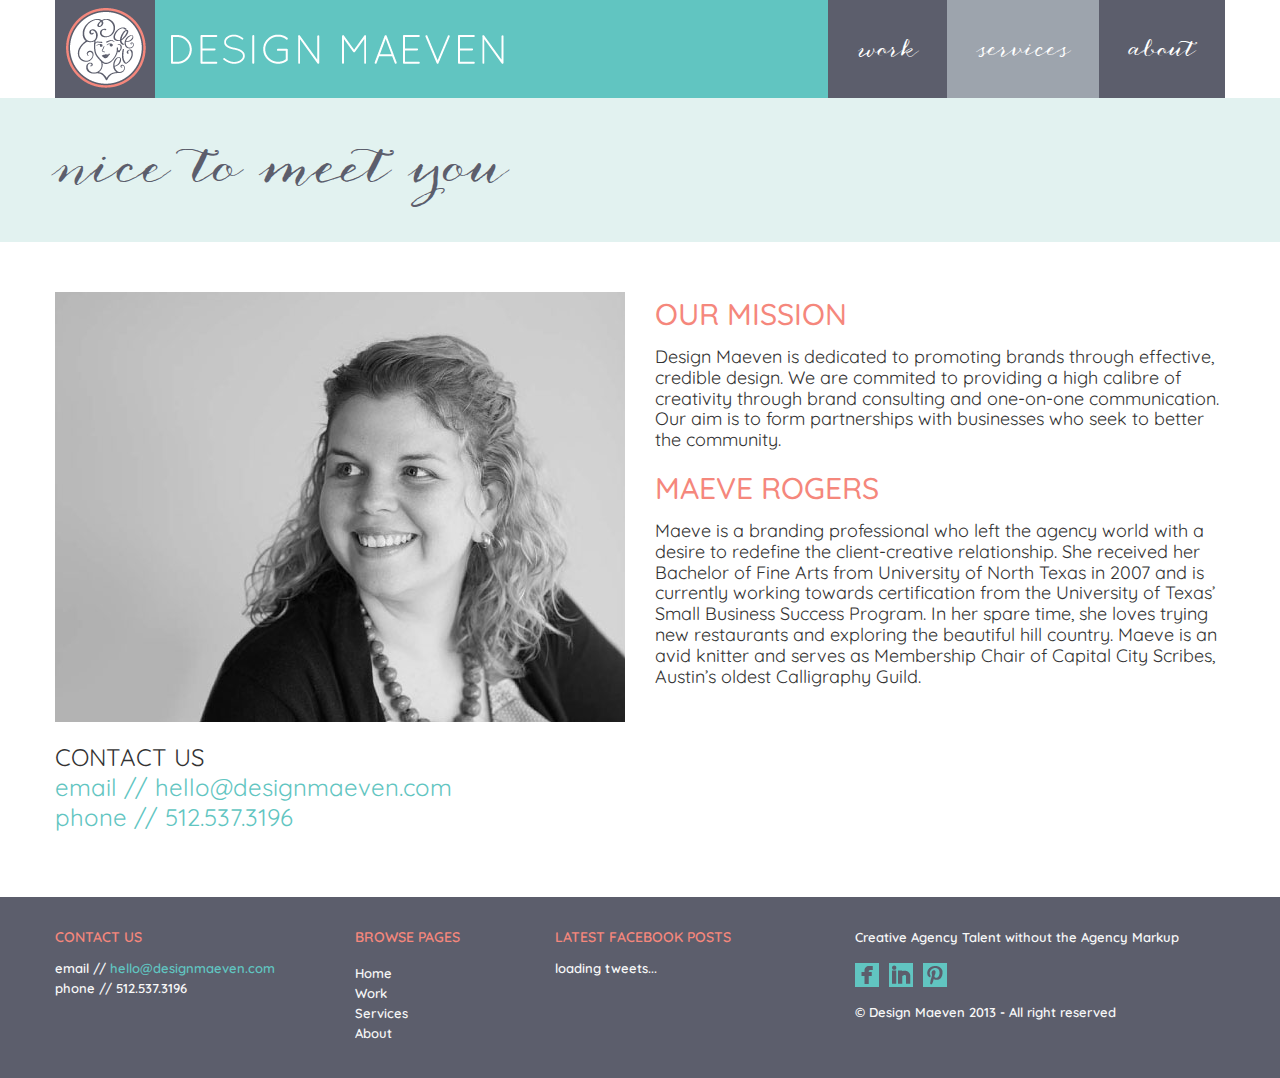
==== about.html @ 5ceeea49 "Big commit" ====
<!DOCTYPE html>
<html lang="en">
<head>
<meta http-equiv="Content-Type" content="text/html; charset=utf-8" />
<title>Design Maeven - About</title>
<meta name="viewport" content="width=device-width, initial-scale=1.0">
<meta name="description" content="Design Maeven - Creative Agency Talent without the Agency Markup">
<meta name="author" content="">
<!-- styles -->
<link href="assets/css/bootstrap.css" rel="stylesheet">
<link href="assets/css/bootstrap-responsive.css" rel="stylesheet">
<link href="assets/css/docs.css" rel="stylesheet">
<link href="assets/css/prettyPhoto.css" rel="stylesheet">
<link href="assets/js/google-code-prettify/prettify.css" rel="stylesheet">
<link href="assets/css/flexslider.css" rel="stylesheet">
<link href="assets/css/nivo-slider.css" rel="stylesheet">
<link href="assets/css/style.css" rel="stylesheet">
<link href="assets/color/success.css" rel="stylesheet">
<!-- HTML5 shim, for IE6-8 support of HTML5 elements -->
<!--[if lt IE 9]>
<script src="http://html5shim.googlecode.com/svn/trunk/html5.js"></script>
<![endif]-->
<script src="assets/js/jquery-1.8.2.min.js"></script>
<script src="assets/js/jquery.easing.1.3.js"></script>
<script src="assets/js/google-code-prettify/prettify.js"></script>
<script src="assets/js/modernizr.js"></script>
<script src="assets/js/bootstrap.js"></script>
<script src="assets/js/jquery.elastislide.js"></script>
<script src="assets/js/jquery.flexslider.js"></script>
<script src="assets/js/jquery.tweet.js"></script>
<script src="assets/js/jquery.prettyPhoto.js"></script>
<script src="assets/js/application.js"></script>
<script src="assets/js/nivo/jquery.nivo.slider.js"></script>
<script src="assets/js/nivo/setting.js"></script>
<!--[if (gte IE 6)&(lte IE 8)]>
<script src="selectivizr.js"></script>
<![endif]-->
<!-- Portfolio hover -->
<script src="assets/js/hover/jquery-hover-effect.js"></script>
<script src="assets/js/hover/setting.js"></script>
<script src="assets/js/custom.js"></script>
<!-- fav and touch icons -->
<link rel="shortcut icon" href="assets/ico/favicon.ico">
<link rel="apple-touch-icon-precomposed" sizes="144x144" href="assets/ico/apple-touch-icon-144-precomposed.png">
<link rel="apple-touch-icon-precomposed" sizes="114x114" href="assets/ico/apple-touch-icon-114-precomposed.png">
<link rel="apple-touch-icon-precomposed" sizes="72x72" href="assets/ico/apple-touch-icon-72-precomposed.png">
<link rel="apple-touch-icon-precomposed" href="assets/ico/apple-touch-icon-57-precomposed.png">
</head>
<body>
<header>
<!-- Navbar
================================================== -->
<div class="navbar navbar-fixed-top">
	<div class="navbar-inner">
		<div class="container">
			<!-- logo -->
			<a class="brand logo" href="index.html">
			<img src="assets/img/logo.gif" alt="" />
			</a>
			<!-- end logo -->
			<!-- top menu -->
			<div>
				<nav>
					<ul class="nav topnav">
						<li class="dropdown success">
							<a href="work.html">work</a>
							<ul class="dropdown-menu">
								<li><a href="logos.html">Logos</a></li>
								<li><a href="sweet-cream-suds.html">Sweet Cream Suds</a></li>
								<li><a href="gladney-center.html">Gladney Center for Adoption</a></li>
								<li><a href="chuys-2012.html">Chuy's 2012 Green Chile Fest</a></li>
								<li><a href="sabre-travel-network.html">Sabre Travel Network 2011 TMU Event</a></li>
							</ul>
						</li>
						<li class="dropdown primary">
							<a href="services.html">services</a>
							<!-- <ul class="dropdown-menu">
								<li><a href="overview.html">Overview</a></li>
								<li><a href="scaffolding.html">Scaffolding</a></li>
								<li><a href="base-css.html">Base CSS</a></li>
								<li><a href="components.html">Components</a></li>
								<li><a href="javascript.html">Javascripts</a></li>
								<li class="dropdown"><a href="#">3rd level</a>
								<ul class="dropdown-menu sub-menu">
									<li><a href="#">Example menu</a></li>
									<li><a href="#">Example menu</a></li>
									<li><a href="#">Example menu</a></li>
								</ul>
								</li>
							</ul> -->
						</li>
						<li class="dropdown success">
							<a href="about.html">about</a>
							<!-- <ul class="dropdown-menu">
								<li><a href="#"></a></li>
								<li><a href="#"></li>
							</ul> -->
						</li>
					</ul>
				</nav>
			</div>
			<!-- end menu -->
		</div>
	</div>
</div>
</header>

<!-- Subhead
================================================== -->
<section id="subintro">
<div class="jumbotron subhead" id="overview">
	<div class="container">
		<div class="row">
			<div class="span12">
				<h2>Nice to meet you</h2>
			</div>
		</div>
	</div>
</div>
</section>
<section id="maincontent">
<div class="container">
	<div class="row">
		<div class="span6">
			<img src="assets/img/about.jpg" alt="" />
			<p class="about-contact">
				CONTACT US<br />
				<span>
				email // <a href="mailto:hello@designmaeven.com">hello@designmaeven.com</a><br />
				phone // 512.537.3196
				</span>
			</p>
		</div>
		<div class="span6 right-content">
			<h2>OUR MISSION</h2>
			<p>
				 Design Maeven is dedicated to promoting brands through effective, credible design. We are commited to providing a high calibre of creativity through brand consulting and one-on-one communication. Our aim is to form partnerships with businesses who seek to better the community.
			</p>
			<h2>MAEVE ROGERS</h2>
			<p>
				 Maeve is a branding professional who left the agency world with a desire to redefine the client-creative relationship. She received her Bachelor of Fine Arts from University of North Texas in 2007 and is currently working towards certification from the University of Texas’ Small Business Success Program. In her spare time, she loves trying new restaurants and exploring the beautiful hill country. Maeve is an avid knitter and serves as Membership Chair of Capital City Scribes, Austin’s oldest Calligraphy Guild. 
			</p>
		</div>
	</div>
</div>
</section>

<!-- Footer
================================================== -->
<footer class="footer">
<div class="container">
	<div class="row">
		<div class="span3">
			<div class="widget">
				<h4>Contact Us</h4>
				<address>
				email // <a href="mailto:hello@designmaeven.com">hello@designmaeven.com</a><br />
				phone // 512.537.3196
				</address>
			</div>
		</div>
		<div class="span2">
			<div class="widget">
				<h4>Browse pages</h4>
				<p>
					<ul class="nav nav-list regular">
						<li><a href="index.html">Home</a></li>
						<li><a href="work.html">Work</a></li>
						<li><a href="services.html">Services</a></li>
						<li><a href="about.html">About</a></li>
					</ul>
				</p>
			</div>
		</div>
		<div class="span3">
			<div class="widget">
				<h4>LATEST FACEBOOK POSTS</h4>
				<div class="twitter">
				</div>
				<script type="text/javascript">
				$(document).ready(function(){
					//TWITTER
					$(".twitter").tweet({
						join_text: "auto",
						username: "wrapbootstrap",
						avatar_size: 20,
						count: 2,
						auto_join_text_default: "we said,",
						auto_join_text_ed: "we",
						auto_join_text_ing: "we were",
						auto_join_text_reply: "we replied",
						auto_join_text_url: "we were checking out",
						loading_text: "loading tweets..."
					});
				});
				</script>
			</div>
		</div>
		<div class="span4">
			<div class="widget">
				<form class="form-horizontal" action="#" method="post">
					<fieldset>
						<p>
							 Creative Agency Talent without the Agency Markup
						</p>
						<!-- <div class="input-prepend input-append">
													<input class="span2" id="appendedPrependedInput" type="text" placeholder="Email">
													<button class="btn btn-inverse" type="submit">Subscribe!</button>
												</div> -->
						<p>
							<ul class="social_small">
								<li class="facebook first"><a href="#" title="Facebook">Facebook</a></li>
								<li class="linkedin"><a href="#" title="LinkedIn">LinkedIn</a></li>
								<li class="pinterest"><a href="#" title="Pinterest">Pinterest</a></li>
							</ul>
						</p>
						<p>
							&copy; Design Maeven 2013 - All right reserved
						</p>
					</fieldset>
				</form>
			</div>
		</div>
	</div>
</div>
</footer>
<script>
(function(){
// Append a close trigger for each block
$('.box-tile .content').append('<span class="close">x</span>');
// Show window
function showContent(elem){
hideContent();
elem.find('.content').addClass('expanded');
elem.addClass('cover');
}
// Reset all
function hideContent(){
$('.box-tile  .content').removeClass('expanded');
$('.box-tile  li').removeClass('cover');
}
// When a li is clicked, show its content window and position it above all
$('.box-tile  li').click(function() {
showContent($(this));
});
// When tabbing, show its content window using ENTER key
$('.box-tile  li').keypress(function(e) {
if (e.keyCode == 13) {
showContent($(this));
}
});
// When right upper close element is clicked  - reset all
$('.box-tile  .close').click(function(e) {
e.stopPropagation();
hideContent();
});
// Also, when ESC key is pressed - reset all
$(document).keyup(function(e) {
if (e.keyCode == 27) {
hideContent();
}
});
})();
</script>
</body>
</html>
---- assets/css/docs.css ----
/* Add additional stylesheets below
-------------------------------------------------- */
/*
  Bootstrap's documentation styles
  Special styles for presenting Bootstrap's documentation and examples
*/

/* Code in headings */
h3 code {
  font-size: 14px;
  font-weight: normal;
}



/* Tweak navbar brand link to be super sleek
-------------------------------------------------- */

body > .navbar {
  font-size: 13px;
}

/* Change the docs' brand */
body > .navbar .brand {
  padding-right: 0;
  padding-left: 0;
  margin-left: 20px;
  float: right;
  font-weight: bold;
  color: #000;
  text-shadow: 0 1px 0 rgba(255,255,255,.1), 0 0 30px rgba(255,255,255,.125);
  -webkit-transition: all .2s linear;
     -moz-transition: all .2s linear;
          transition: all .2s linear;
}
body > .navbar .brand:hover {
  text-decoration: none;
  text-shadow: 0 1px 0 rgba(255,255,255,.1), 0 0 30px rgba(255,255,255,.4);
}


/* Sections
-------------------------------------------------- */

/* padding for in-page bookmarks and fixed navbar */
section {
  padding-top: 30px;
}
section > .page-header,
section > .lead {
  color: #5a5a5a;
}
section > ul li {
  margin-bottom: 5px;
}

/* Separators (hr) */
.bs-docs-separator {
  margin: 40px 0 39px;
}

/* Faded out hr */
hr.soften {
  height: 1px;
  margin: 70px 0;
  background: #000;
  border: 0;
}



/* Jumbotrons
-------------------------------------------------- */

/* Base class
------------------------- */
.jumbotron {
  position: relative;
}


/* Special grid styles
-------------------------------------------------- */

.show-grid {
  margin-top: 10px;
  margin-bottom: 20px;
}
.show-grid [class*="span"] {
  background-color: #eee;
  text-align: center;
  -webkit-border-radius: 0;
     -moz-border-radius: 0;
          border-radius: 0;
  min-height: 40px;
  line-height: 40px;
}
.show-grid:hover [class*="span"] {
  background: #ddd;
}
.show-grid .show-grid {
  margin-top: 0;
  margin-bottom: 0;
}
.show-grid .show-grid [class*="span"] {
  background-color: #ccc;
}



/* Mini layout previews
-------------------------------------------------- */
.mini-layout {
  border: 1px solid #ddd;
  -webkit-border-radius: 0;
     -moz-border-radius: 0;
          border-radius: 0;
  -webkit-box-shadow: 0 1px 2px rgba(0,0,0,.075);
     -moz-box-shadow: 0 1px 2px rgba(0,0,0,.075);
          box-shadow: 0 1px 2px rgba(0,0,0,.075);
}
.mini-layout,
.mini-layout .mini-layout-body,
.mini-layout.fluid .mini-layout-sidebar {
  height: 300px;
}
.mini-layout {
  margin-bottom: 20px;
  padding: 9px;
}
.mini-layout div {
  -webkit-border-radius: 0;
     -moz-border-radius: 0;
          border-radius: 0;
}
.mini-layout .mini-layout-body {
  background-color: #dceaf4;
  margin: 0 auto;
  width: 70%;
}
.mini-layout.fluid .mini-layout-sidebar,
.mini-layout.fluid .mini-layout-header,
.mini-layout.fluid .mini-layout-body {
  float: left;
}
.mini-layout.fluid .mini-layout-sidebar {
  background-color: #bbd8e9;
  width: 20%;
}
.mini-layout.fluid .mini-layout-body {
  width: 77.5%;
  margin-left: 2.5%;
}


/* Space out h3s when following a section */
.download h3 {
  margin-bottom: 5px;
}
.download-builder input + h3,
.download-builder .checkbox + h3 {
  margin-top: 9px;
}

/* Fields for variables */
.download-builder input[type=text] {
  margin-bottom: 9px;
  font-family: Menlo, Monaco, "Courier New", monospace;
  font-size: 12px;
  color: #d14;
}
.download-builder input[type=text]:focus {
  background-color: #fff;
}

/* Custom, larger checkbox labels */
.download .checkbox {
  padding: 6px 10px 6px 25px;
  font-size: 13px;
  line-height: 18px;
  color: #555;
  background-color: #f9f9f9;
  -webkit-border-radius: 0;
     -moz-border-radius: 0;
          border-radius: 0;
  cursor: pointer;
}
.download .checkbox:hover {
  color: #333;
  background-color: #f5f5f5;
}
.download .checkbox small {
  font-size: 12px;
  color: #777;
}

/* Variables section */
#variables label {
  margin-bottom: 0;
}

/* Giant download button */
.download-btn {
  margin: 36px 0 108px;
}
#download p,
#download h4 {
  max-width: 50%;
  margin: 0 auto;
  color: #999;
  text-align: center;
}
#download h4 {
  margin-bottom: 0;
}
#download p {
  margin-bottom: 18px;
}
.download-btn .btn {
  display: block;
  width: auto;
  padding: 19px 24px;
  margin-bottom: 27px;
  font-size: 30px;
  line-height: 1;
  text-align: center;
  -webkit-border-radius: 0;
     -moz-border-radius: 0;
          border-radius: 0;
}



/* Misc
-------------------------------------------------- */

/* Make tables spaced out a bit more */
h2 + table,
h3 + table,
h4 + table,
h2 + .row {
  margin-top: 5px;
}

/* Example sites showcase */
.example-sites {
  xmargin-left: 20px;
}
.example-sites img {
  max-width: 100%;
  margin: 0 auto;
}

.scrollspy-example {
  height: 200px;
  overflow: auto;
  position: relative;
}


/* Fake the :focus state to demo it */
.focused {
  border-color: rgba(82,168,236,.8);
  -webkit-box-shadow: inset 0 1px 3px rgba(0,0,0,.1), 0 0 8px rgba(82,168,236,.6);
     -moz-box-shadow: inset 0 1px 3px rgba(0,0,0,.1), 0 0 8px rgba(82,168,236,.6);
          box-shadow: inset 0 1px 3px rgba(0,0,0,.1), 0 0 8px rgba(82,168,236,.6);
  outline: 0;
}

/* For input sizes, make them display block */
.docs-input-sizes select,
.docs-input-sizes input[type=text] {
  display: block;
  margin-bottom: 9px;
}

/* Icons
------------------------- */
.the-icons {
  margin-left: 0;
  list-style: none;
}
.the-icons li {
  float: left;
  width: 25%;
  line-height: 25px;
}
.the-icons i:hover {
  background-color: rgba(255,0,0,.25);
}

/* Example page
------------------------- */
.bootstrap-examples p {
  font-size: 13px;
  line-height: 18px;
}
.bootstrap-examples .thumbnail {
  margin-bottom: 9px;
  background-color: #fff;
}



/* Bootstrap code examples
-------------------------------------------------- */

/* Base class */
.bs-docs-example {
  position: relative;
  margin: 15px 0;
  padding: 39px 19px 14px;
  *padding-top: 19px;
  background-color: #fff;
  border: 1px solid #ddd;
  -webkit-border-radius: 0;
     -moz-border-radius: 0;
          border-radius: 0;
}

/* Echo out a label for the example */
.bs-docs-example:after {
  content: "Example";
  position: absolute;
  top: -1px;
  left: -1px;
  padding: 3px 7px;
  font-size: 12px;
  font-weight: bold;
  background-color: #f5f5f5;
  border: 1px solid #ddd;
  color: #9da0a4;
  -webkit-border-radius: 0;
     -moz-border-radius: 0;
          border-radius: 0;
}

/* Remove spacing between an example and it's code */
.bs-docs-example + .prettyprint {
  margin-top: -20px;
  padding-top: 15px;
}

/* Tweak examples
------------------------- */
.bs-docs-example > p:last-child {
  margin-bottom: 0;
}
.bs-docs-example .table,
.bs-docs-example .progress,
.bs-docs-example .well,
.bs-docs-example .alert,
.bs-docs-example .hero-unit,
.bs-docs-example .pagination,
.bs-docs-example .navbar,
.bs-docs-example > .nav,
.bs-docs-example blockquote {
  margin-bottom: 5px;
}
.bs-docs-example .pagination {
  margin-top: 0;
}
.bs-navbar-top-example,
.bs-navbar-bottom-example {
  z-index: 1;
  padding: 0;
  height: 90px;
  overflow: hidden; /* cut the drop shadows off */
}
.bs-navbar-top-example .navbar-fixed-top,
.bs-navbar-bottom-example .navbar-fixed-bottom {
  margin-left: 0;
  margin-right: 0;
}
.bs-navbar-top-example {
  -webkit-border-radius: 0;
     -moz-border-radius: 0;
          border-radius: 0;
}
.bs-navbar-top-example:after {
  top: auto;
  bottom: -1px;
  -webkit-border-radius: 0;
     -moz-border-radius: 0;
          border-radius: 0;
}
.bs-navbar-bottom-example {
  -webkit-border-radius: 0;
     -moz-border-radius: 0;
          border-radius: 0;
}
.bs-navbar-bottom-example .navbar {
  margin-bottom: 0;
}
form.bs-docs-example {
  padding-bottom: 19px;
}

/* Images */
.bs-docs-example-images img {
  margin: 10px;
  display: inline-block;
}

/* Tooltips */
.bs-docs-tooltip-examples {
  text-align: center;
  margin: 0 0 10px;
  list-style: none;
}
.bs-docs-tooltip-examples li {
  display: inline;
  padding: 0 10px;
}

/* Popovers */
.bs-docs-example-popover {
  padding-bottom: 24px;
  background-color: #f9f9f9;
}
.bs-docs-example-popover .popover {
  position: relative;
  display: block;
  float: left;
  width: 260px;
  margin: 20px;
}



/* Responsive docs
-------------------------------------------------- */

/* Utility classes table
------------------------- */
.responsive-utilities th small {
  display: block;
  font-weight: normal;
  color: #999;
}
.responsive-utilities tbody th {
  font-weight: normal;
}
.responsive-utilities td {
  text-align: center;
}
.responsive-utilities td.is-visible {
  color: #468847;
  background-color: #dff0d8 !important;
}
.responsive-utilities td.is-hidden {
  color: #ccc;
  background-color: #f9f9f9 !important;
}

/* Responsive tests
------------------------- */
.responsive-utilities-test {
  margin-top: 5px;
  margin-left: 0;
  list-style: none;
  overflow: hidden; /* clear floats */
}
.responsive-utilities-test li {
  position: relative;
  float: left;
  width: 25%;
  height: 43px;
  font-size: 14px;
  font-weight: bold;
  line-height: 43px;
  color: #999;
  text-align: center;
  border: 1px solid #ddd;
  -webkit-border-radius: 0;
     -moz-border-radius: 0;
          border-radius: 0;
}
.responsive-utilities-test li + li {
  margin-left: 10px;
}
.responsive-utilities-test span {
  position: absolute;
  top:    -1px;
  left:   -1px;
  right:  -1px;
  bottom: -1px;
  -webkit-border-radius: 0;
     -moz-border-radius: 0;
          border-radius: 0;
}
.responsive-utilities-test span {
  color: #468847;
  background-color: #dff0d8;
  border: 1px solid #d6e9c6;
}

.page-header.first {
	margin-top:-50px;
}

/* Sidenav for Docs
-------------------------------------------------- */
.bs-docs-sidenav {
  width: 228px;
  padding: 0;
	margin-top:50px;
  position: fixed;
  z-index: 1030;
  margin-bottom: 0;
  background-color: #fff;
  -webkit-border-radius: 0;
     -moz-border-radius: 0;
          border-radius: 0;
  -webkit-box-shadow: 0 1px 4px rgba(0,0,0,.065);
     -moz-box-shadow: 0 1px 4px rgba(0,0,0,.065);
          box-shadow: 0 1px 4px rgba(0,0,0,.065);
}
.bs-docs-sidenav > li > a {
  display: block;
  width: 190px \9;
  margin: 0 0 -1px;
  padding: 8px 14px;
  border: 1px solid #e5e5e5;
}
.bs-docs-sidenav > li:first-child > a {
  -webkit-border-radius: 0;
     -moz-border-radius: 0;
          border-radius: 0;
}
.bs-docs-sidenav > li:last-child > a {
  -webkit-border-radius: 0;
     -moz-border-radius: 0;
          border-radius: 0;
}
.bs-docs-sidenav > .active > a {
  position: relative;
  z-index: 2;
  padding: 9px 15px;
  border: 0;
  text-shadow: 0 1px 0 rgba(0,0,0,.15);
  -webkit-box-shadow: inset 1px 0 0 rgba(0,0,0,.1), inset -1px 0 0 rgba(0,0,0,.1);
     -moz-box-shadow: inset 1px 0 0 rgba(0,0,0,.1), inset -1px 0 0 rgba(0,0,0,.1);
          box-shadow: inset 1px 0 0 rgba(0,0,0,.1), inset -1px 0 0 rgba(0,0,0,.1);
}
/* Chevrons */
.bs-docs-sidenav .icon-chevron-right {
  float: right;
  margin-top: 2px;
  margin-right: -6px;
  opacity: .25;
}
.bs-docs-sidenav > li > a:hover {
  background-color: #f5f5f5;
}
.bs-docs-sidenav a:hover .icon-chevron-right {
  opacity: .5;
}
.bs-docs-sidenav .active .icon-chevron-right,
.bs-docs-sidenav .active a:hover .icon-chevron-right {
  background-image: url(../img/glyphicons-halflings-white.png);
  opacity: 1;
}
.bs-docs-sidenav.affix {
  top: 40px;
}
.bs-docs-sidenav.affix-bottom {
  position: absolute;
  top: auto;
  bottom: 270px;
}




/* Responsive
-------------------------------------------------- */

/* Desktop large
------------------------- */
@media (min-width: 1200px) {
  .bs-docs-container {
    max-width: 970px;
  }
  .bs-docs-sidenav {
    width: 258px;
  }
  .bs-docs-sidenav > li > a {
    width: 230px \9; /* Override the previous IE8-9 hack */
  }
}

/* Desktop
------------------------- */
@media (max-width: 980px) {
  /* Unfloat brand */
  body > .navbar-fixed-top .brand {
    float: left;
    margin-left: 0;
    padding-left: 10px;
    padding-right: 10px;
  }

  /* Inline-block quick links for more spacing */
  .quick-links li {
    display: inline-block;
    margin: 5px;
  }

  /* When affixed, space properly */
  .bs-docs-sidenav {
    top: 0;
    margin-top: 30px;
    margin-right: 0;
  }
}

/* Tablet to desktop
------------------------- */
@media (min-width: 768px) and (max-width: 980px) {
  /* Remove any padding from the body */
  body {
    padding-top: 0;
  }
  /* Widen masthead and social buttons to fill body padding */
  .jumbotron {
    margin-top: -20px; /* Offset bottom margin on .navbar */
  }
  /* Adjust sidenav width */
  .bs-docs-sidenav {
    width: 166px;
    margin-top: 20px;
  }
  .bs-docs-sidenav.affix {
    top: 0;
  }
}

/* Tablet
------------------------- */
@media (max-width: 767px) {
  /* Remove any padding from the body */
  body {
    padding-top: 0;
  }

  /* Widen masthead and social buttons to fill body padding */
  .jumbotron {
    padding: 40px 20px;
    margin-top:   -20px; /* Offset bottom margin on .navbar */
    margin-right: -20px;
    margin-left:  -20px;
  }
  .masthead h1 {
    font-size: 90px;
  }
  .masthead p,
  .masthead .btn {
    font-size: 24px;
  }
  .marketing .span4 {
    margin-bottom: 40px;
  }
  .bs-docs-social {
    margin: 0 -20px;
  }

  /* Space out the show-grid examples */
  .show-grid [class*="span"] {
    margin-bottom: 5px;
  }

  /* Sidenav */
  .bs-docs-sidenav {
    width: auto;
    margin-bottom: 20px;
  }
  .bs-docs-sidenav.affix {
    position: static;
    width: auto;
    top: 0;
  }

  /* Unfloat the back to top link in footer */
  .footer {
    margin-left: -20px;
    margin-right: -20px;
    padding-left: 20px;
    padding-right: 20px;
  }
  .footer p {
    margin-bottom: 9px;
  }
}

/* Landscape phones
------------------------- */
@media (max-width: 480px) {
  /* Remove padding above jumbotron */
  body {
    padding-top: 0;
  }

  /* Change up some type stuff */
  h2 small {
    display: block;
  }

  /* center example sites */
  .example-sites {
    margin-left: 0;
  }
  .example-sites > li {
    float: none;
    display: block;
    max-width: 280px;
    margin: 0 auto 18px;
    text-align: center;
  }
  .example-sites .thumbnail > img {
    max-width: 270px;
  }

  /* Do our best to make tables work in narrow viewports */
  table code {
    white-space: normal;
    word-wrap: break-word;
    word-break: break-all;
  }

  /* Modal example */
  .modal-example .modal {
    position: relative;
    top: auto;
    right: auto;
    bottom: auto;
    left: auto;
  }

  /* Tighten up footer */
  .footer {
    padding-top: 20px;
    padding-bottom: 20px;
  }
  /* Unfloat the back to top in footer to prevent odd text wrapping */
  .footer .pull-right {
    float: none;
  }
}
---- assets/css/prettyPhoto.css ----
/* ------------------------------------------------------------------------
	This you can edit.
------------------------------------------------------------------------- */

	/* ----------------------------------
		Default Theme
	----------------------------------- */

	div.pp_default .pp_top,
	div.pp_default .pp_top .pp_middle,
	div.pp_default .pp_top .pp_left,
	div.pp_default .pp_top .pp_right,
	div.pp_default .pp_bottom,
	div.pp_default .pp_bottom .pp_left,
	div.pp_default .pp_bottom .pp_middle,
	div.pp_default .pp_bottom .pp_right { height: 13px; }
	
	div.pp_default .pp_top .pp_left { background: url(../img/prettyPhoto/default/sprite.png) -78px -93px no-repeat; } /* Top left corner */
	div.pp_default .pp_top .pp_middle { background: url(../img/prettyPhoto/default/sprite_x.png) top left repeat-x; } /* Top pattern/color */
	div.pp_default .pp_top .pp_right { background: url(../img/prettyPhoto/default/sprite.png) -112px -93px no-repeat; } /* Top right corner */
	
	div.pp_default .pp_content .ppt { color: #f8f8f8; }
	div.pp_default .pp_content_container .pp_left { background: url(../img/prettyPhoto/default/sprite_y.png) -7px 0 repeat-y; padding-left: 13px; }
	div.pp_default .pp_content_container .pp_right { background: url(../img/prettyPhoto/default/sprite_y.png) top right repeat-y; padding-right: 13px; }
	div.pp_default .pp_content { background-color: #fff; } /* Content background */
	div.pp_default .pp_next:hover { background: url(../img/prettyPhoto/default/sprite_next.png) center right  no-repeat; cursor: pointer; } /* Next button */
	div.pp_default .pp_previous:hover { background: url(../img/prettyPhoto/default/sprite_prev.png) center left no-repeat; cursor: pointer; } /* Previous button */
	div.pp_default .pp_expand { background: url(../img/prettyPhoto/default/sprite.png) 0 -29px no-repeat; cursor: pointer; width: 28px; height: 28px; } /* Expand button */
	div.pp_default .pp_expand:hover { background: url(../img/prettyPhoto/default/sprite.png) 0 -56px no-repeat; cursor: pointer; } /* Expand button hover */
	div.pp_default .pp_contract { background: url(../img/prettyPhoto/default/sprite.png) 0 -84px no-repeat; cursor: pointer; width: 28px; height: 28px; } /* Contract button */
	div.pp_default .pp_contract:hover { background: url(../img/prettyPhoto/default/sprite.png) 0 -113px no-repeat; cursor: pointer; } /* Contract button hover */
	div.pp_default .pp_close { width: 30px; height: 30px; background: url(../img/prettyPhoto/default/sprite.png) 2px 1px no-repeat; cursor: pointer; } /* Close button */
	div.pp_default #pp_full_res .pp_inline { color: #000; } 
	div.pp_default .pp_gallery ul li a { background: url(../img/prettyPhoto/default/default_thumb.png) center center #f8f8f8; border:1px solid #aaa; }
	div.pp_default .pp_gallery ul li a:hover,
	div.pp_default .pp_gallery ul li.selected a { border-color: #fff; }
	div.pp_default .pp_social { margin-top: 7px; }

	div.pp_default .pp_gallery a.pp_arrow_previous,
	div.pp_default .pp_gallery a.pp_arrow_next { position: static; left: auto; }
	div.pp_default .pp_nav .pp_play,
	div.pp_default .pp_nav .pp_pause { background: url(../img/prettyPhoto/default/sprite.png) -51px 1px no-repeat; height:30px; width:30px; }
	div.pp_default .pp_nav .pp_pause { background-position: -51px -29px; }
	div.pp_default .pp_details { position: relative; }
	div.pp_default a.pp_arrow_previous,
	div.pp_default a.pp_arrow_next { background: url(../img/prettyPhoto/default/sprite.png) -31px -3px no-repeat; height: 20px; margin: 4px 0 0 0; width: 20px; }
	div.pp_default a.pp_arrow_next { left: 52px; background-position: -82px -3px; } /* The next arrow in the bottom nav */
	div.pp_default .pp_content_container .pp_details { margin-top: 5px; }
	div.pp_default .pp_nav { clear: none; height: 30px; width: 110px; position: relative; }
	div.pp_default .pp_nav .currentTextHolder{ font-family: Georgia; font-style: italic; color:#999; font-size: 11px; left: 75px; line-height: 25px; margin: 0; padding: 0 0 0 10px; position: absolute; top: 2px; }
	
	div.pp_default .pp_close:hover, div.pp_default .pp_nav .pp_play:hover, div.pp_default .pp_nav .pp_pause:hover, div.pp_default .pp_arrow_next:hover, div.pp_default .pp_arrow_previous:hover { opacity:0.7; }

	div.pp_default .pp_description{ font-size: 11px; font-weight: bold; line-height: 14px; margin: 5px 50px 5px 0; }

	div.pp_default .pp_bottom .pp_left { background: url(../img/prettyPhoto/default/sprite.png) -78px -127px no-repeat; } /* Bottom left corner */
	div.pp_default .pp_bottom .pp_middle { background: url(../img/prettyPhoto/default/sprite_x.png) bottom left repeat-x; } /* Bottom pattern/color */
	div.pp_default .pp_bottom .pp_right { background: url(../img/prettyPhoto/default/sprite.png) -112px -127px no-repeat; } /* Bottom right corner */

	div.pp_default .pp_loaderIcon { background: url(../img/prettyPhoto/default/loader.gif) center center no-repeat; } /* Loader icon */

	
	/* ----------------------------------
		Light Rounded Theme
	----------------------------------- */


	div.light_rounded .pp_top .pp_left { background: url(../img/prettyPhoto/light_rounded/sprite.png) -88px -53px no-repeat; } /* Top left corner */
	div.light_rounded .pp_top .pp_middle { background: #fff; } /* Top pattern/color */
	div.light_rounded .pp_top .pp_right { background: url(../img/prettyPhoto/light_rounded/sprite.png) -110px -53px no-repeat; } /* Top right corner */
	
	div.light_rounded .pp_content .ppt { color: #000; }
	div.light_rounded .pp_content_container .pp_left,
	div.light_rounded .pp_content_container .pp_right { background: #fff; }
	div.light_rounded .pp_content { background-color: #fff; } /* Content background */
	div.light_rounded .pp_next:hover { background: url(../img/prettyPhoto/light_rounded/btnNext.png) center right  no-repeat; cursor: pointer; } /* Next button */
	div.light_rounded .pp_previous:hover { background: url(../img/prettyPhoto/light_rounded/btnPrevious.png) center left no-repeat; cursor: pointer; } /* Previous button */
	div.light_rounded .pp_expand { background: url(../img/prettyPhoto/light_rounded/sprite.png) -31px -26px no-repeat; cursor: pointer; } /* Expand button */
	div.light_rounded .pp_expand:hover { background: url(../img/prettyPhoto/light_rounded/sprite.png) -31px -47px no-repeat; cursor: pointer; } /* Expand button hover */
	div.light_rounded .pp_contract { background: url(../img/prettyPhoto/light_rounded/sprite.png) 0 -26px no-repeat; cursor: pointer; } /* Contract button */
	div.light_rounded .pp_contract:hover { background: url(../img/prettyPhoto/light_rounded/sprite.png) 0 -47px no-repeat; cursor: pointer; } /* Contract button hover */
	div.light_rounded .pp_close { width: 75px; height: 22px; background: url(../img/prettyPhoto/light_rounded/sprite.png) -1px -1px no-repeat; cursor: pointer; } /* Close button */
	div.light_rounded .pp_details { position: relative; }
	div.light_rounded .pp_description { margin-right: 85px; }
	div.light_rounded #pp_full_res .pp_inline { color: #000; } 
	div.light_rounded .pp_gallery a.pp_arrow_previous,
	div.light_rounded .pp_gallery a.pp_arrow_next { margin-top: 12px !important; }
	div.light_rounded .pp_nav .pp_play { background: url(../img/prettyPhoto/light_rounded/sprite.png) -1px -100px no-repeat; height: 15px; width: 14px; }
	div.light_rounded .pp_nav .pp_pause { background: url(../img/prettyPhoto/light_rounded/sprite.png) -24px -100px no-repeat; height: 15px; width: 14px; }

	div.light_rounded .pp_arrow_previous { background: url(../img/prettyPhoto/light_rounded/sprite.png) 0 -71px no-repeat; } /* The previous arrow in the bottom nav */
		div.light_rounded .pp_arrow_previous.disabled { background-position: 0 -87px; cursor: default; }
	div.light_rounded .pp_arrow_next { background: url(../img/prettyPhoto/light_rounded/sprite.png) -22px -71px no-repeat; } /* The next arrow in the bottom nav */
		div.light_rounded .pp_arrow_next.disabled { background-position: -22px -87px; cursor: default; }

	div.light_rounded .pp_bottom .pp_left { background: url(../img/prettyPhoto/light_rounded/sprite.png) -88px -80px no-repeat; } /* Bottom left corner */
	div.light_rounded .pp_bottom .pp_middle { background: #fff; } /* Bottom pattern/color */
	div.light_rounded .pp_bottom .pp_right { background: url(../img/prettyPhoto/light_rounded/sprite.png) -110px -80px no-repeat; } /* Bottom right corner */

	div.light_rounded .pp_loaderIcon { background: url(../img/prettyPhoto/light_rounded/loader.gif) center center no-repeat; } /* Loader icon */
	
	/* ----------------------------------
		Dark Rounded Theme
	----------------------------------- */
	
	div.dark_rounded .pp_top .pp_left { background: url(../img/prettyPhoto/dark_rounded/sprite.png) -88px -53px no-repeat; } /* Top left corner */
	div.dark_rounded .pp_top .pp_middle { background: url(../img/prettyPhoto/dark_rounded/contentPattern.png) top left repeat; } /* Top pattern/color */
	div.dark_rounded .pp_top .pp_right { background: url(../img/prettyPhoto/dark_rounded/sprite.png) -110px -53px no-repeat; } /* Top right corner */
	
	div.dark_rounded .pp_content_container .pp_left { background: url(../img/prettyPhoto/dark_rounded/contentPattern.png) top left repeat-y; } /* Left Content background */
	div.dark_rounded .pp_content_container .pp_right { background: url(../img/prettyPhoto/dark_rounded/contentPattern.png) top right repeat-y; } /* Right Content background */
	div.dark_rounded .pp_content { background: url(../img/prettyPhoto/dark_rounded/contentPattern.png) top left repeat; } /* Content background */
	div.dark_rounded .pp_next:hover { background: url(../img/prettyPhoto/dark_rounded/btnNext.png) center right  no-repeat; cursor: pointer; } /* Next button */
	div.dark_rounded .pp_previous:hover { background: url(../img/prettyPhoto/dark_rounded/btnPrevious.png) center left no-repeat; cursor: pointer; } /* Previous button */
	div.dark_rounded .pp_expand { background: url(../img/prettyPhoto/dark_rounded/sprite.png) -31px -26px no-repeat; cursor: pointer; } /* Expand button */
	div.dark_rounded .pp_expand:hover { background: url(../img/prettyPhoto/dark_rounded/sprite.png) -31px -47px no-repeat; cursor: pointer; } /* Expand button hover */
	div.dark_rounded .pp_contract { background: url(../img/prettyPhoto/dark_rounded/sprite.png) 0 -26px no-repeat; cursor: pointer; } /* Contract button */
	div.dark_rounded .pp_contract:hover { background: url(../img/prettyPhoto/dark_rounded/sprite.png) 0 -47px no-repeat; cursor: pointer; } /* Contract button hover */
	div.dark_rounded .pp_close { width: 75px; height: 22px; background: url(../img/prettyPhoto/dark_rounded/sprite.png) -1px -1px no-repeat; cursor: pointer; } /* Close button */
	div.dark_rounded .pp_details { position: relative; }
	div.dark_rounded .pp_description { margin-right: 85px; }
	div.dark_rounded .currentTextHolder { color: #c4c4c4; }
	div.dark_rounded .pp_description { color: #fff; }
	div.dark_rounded #pp_full_res .pp_inline { color: #fff; }
	div.dark_rounded .pp_gallery a.pp_arrow_previous,
	div.dark_rounded .pp_gallery a.pp_arrow_next { margin-top: 12px !important; }
	div.dark_rounded .pp_nav .pp_play { background: url(../img/prettyPhoto/dark_rounded/sprite.png) -1px -100px no-repeat; height: 15px; width: 14px; }
	div.dark_rounded .pp_nav .pp_pause { background: url(../img/prettyPhoto/dark_rounded/sprite.png) -24px -100px no-repeat; height: 15px; width: 14px; }

	div.dark_rounded .pp_arrow_previous { background: url(../img/prettyPhoto/dark_rounded/sprite.png) 0 -71px no-repeat; } /* The previous arrow in the bottom nav */
		div.dark_rounded .pp_arrow_previous.disabled { background-position: 0 -87px; cursor: default; }
	div.dark_rounded .pp_arrow_next { background: url(../img/prettyPhoto/dark_rounded/sprite.png) -22px -71px no-repeat; } /* The next arrow in the bottom nav */
		div.dark_rounded .pp_arrow_next.disabled { background-position: -22px -87px; cursor: default; }

	div.dark_rounded .pp_bottom .pp_left { background: url(../img/prettyPhoto/dark_rounded/sprite.png) -88px -80px no-repeat; } /* Bottom left corner */
	div.dark_rounded .pp_bottom .pp_middle { background: url(../img/prettyPhoto/dark_rounded/contentPattern.png) top left repeat; } /* Bottom pattern/color */
	div.dark_rounded .pp_bottom .pp_right { background: url(../img/prettyPhoto/dark_rounded/sprite.png) -110px -80px no-repeat; } /* Bottom right corner */

	div.dark_rounded .pp_loaderIcon { background: url(../img/prettyPhoto/dark_rounded/loader.gif) center center no-repeat; } /* Loader icon */
	
	
	/* ----------------------------------
		Dark Square Theme
	----------------------------------- */
	
	div.dark_square .pp_left ,
	div.dark_square .pp_middle,
	div.dark_square .pp_right,
	div.dark_square .pp_content { background: #000; }
	
	div.dark_square .currentTextHolder { color: #c4c4c4; }
	div.dark_square .pp_description { color: #fff; }
	div.dark_square .pp_loaderIcon { background: url(../img/prettyPhoto/dark_square/loader.gif) center center no-repeat; } /* Loader icon */
	
	div.dark_square .pp_expand { background: url(../img/prettyPhoto/dark_square/sprite.png) -31px -26px no-repeat; cursor: pointer; } /* Expand button */
	div.dark_square .pp_expand:hover { background: url(../img/prettyPhoto/dark_square/sprite.png) -31px -47px no-repeat; cursor: pointer; } /* Expand button hover */
	div.dark_square .pp_contract { background: url(../img/prettyPhoto/dark_square/sprite.png) 0 -26px no-repeat; cursor: pointer; } /* Contract button */
	div.dark_square .pp_contract:hover { background: url(../img/prettyPhoto/dark_square/sprite.png) 0 -47px no-repeat; cursor: pointer; } /* Contract button hover */
	div.dark_square .pp_close { width: 75px; height: 22px; background: url(../img/prettyPhoto/dark_square/sprite.png) -1px -1px no-repeat; cursor: pointer; } /* Close button */
	div.dark_square .pp_details { position: relative; }
	div.dark_square .pp_description { margin: 0 85px 0 0; }
	div.dark_square #pp_full_res .pp_inline { color: #fff; }
	div.dark_square .pp_gallery a.pp_arrow_previous,
	div.dark_square .pp_gallery a.pp_arrow_next { margin-top: 12px !important; }
	div.dark_square .pp_nav { clear: none; }
	div.dark_square .pp_nav .pp_play { background: url(../img/prettyPhoto/dark_square/sprite.png) -1px -100px no-repeat; height: 15px; width: 14px; }
	div.dark_square .pp_nav .pp_pause { background: url(../img/prettyPhoto/dark_square/sprite.png) -24px -100px no-repeat; height: 15px; width: 14px; }
	
	div.dark_square .pp_arrow_previous { background: url(../img/prettyPhoto/dark_square/sprite.png) 0 -71px no-repeat; } /* The previous arrow in the bottom nav */
		div.dark_square .pp_arrow_previous.disabled { background-position: 0 -87px; cursor: default; }
	div.dark_square .pp_arrow_next { background: url(../img/prettyPhoto/dark_square/sprite.png) -22px -71px no-repeat; } /* The next arrow in the bottom nav */
		div.dark_square .pp_arrow_next.disabled { background-position: -22px -87px; cursor: default; }
	
	div.dark_square .pp_next:hover { background: url(../img/prettyPhoto/dark_square/btnNext.png) center right  no-repeat; cursor: pointer; } /* Next button */
	div.dark_square .pp_previous:hover { background: url(../img/prettyPhoto/dark_square/btnPrevious.png) center left no-repeat; cursor: pointer; } /* Previous button */


	/* ----------------------------------
		Light Square Theme
	----------------------------------- */
	
	div.light_square .pp_left ,
	div.light_square .pp_middle,
	div.light_square .pp_right,
	div.light_square .pp_content { background: #fff; }
	
	div.light_square .pp_content .ppt { color: #000; }
	div.light_square .pp_expand { background: url(../img/prettyPhoto/light_square/sprite.png) -31px -26px no-repeat; cursor: pointer; } /* Expand button */
	div.light_square .pp_expand:hover { background: url(../img/prettyPhoto/light_square/sprite.png) -31px -47px no-repeat; cursor: pointer; } /* Expand button hover */
	div.light_square .pp_contract { background: url(../img/prettyPhoto/light_square/sprite.png) 0 -26px no-repeat; cursor: pointer; } /* Contract button */
	div.light_square .pp_contract:hover { background: url(../img/prettyPhoto/light_square/sprite.png) 0 -47px no-repeat; cursor: pointer; } /* Contract button hover */
	div.light_square .pp_close { width: 75px; height: 22px; background: url(../img/prettyPhoto/light_square/sprite.png) -1px -1px no-repeat; cursor: pointer; } /* Close button */
	div.light_square .pp_details { position: relative; }
	div.light_square .pp_description { margin-right: 85px; }
	div.light_square #pp_full_res .pp_inline { color: #000; }
	div.light_square .pp_gallery a.pp_arrow_previous,
	div.light_square .pp_gallery a.pp_arrow_next { margin-top: 12px !important; }
	div.light_square .pp_nav .pp_play { background: url(../img/prettyPhoto/light_square/sprite.png) -1px -100px no-repeat; height: 15px; width: 14px; }
	div.light_square .pp_nav .pp_pause { background: url(../img/prettyPhoto/light_square/sprite.png) -24px -100px no-repeat; height: 15px; width: 14px; }
	
	div.light_square .pp_arrow_previous { background: url(../img/prettyPhoto/light_square/sprite.png) 0 -71px no-repeat; } /* The previous arrow in the bottom nav */
		div.light_square .pp_arrow_previous.disabled { background-position: 0 -87px; cursor: default; }
	div.light_square .pp_arrow_next { background: url(../img/prettyPhoto/light_square/sprite.png) -22px -71px no-repeat; } /* The next arrow in the bottom nav */
		div.light_square .pp_arrow_next.disabled { background-position: -22px -87px; cursor: default; }
	
	div.light_square .pp_next:hover { background: url(../img/prettyPhoto/light_square/btnNext.png) center right  no-repeat; cursor: pointer; } /* Next button */
	div.light_square .pp_previous:hover { background: url(../img/prettyPhoto/light_square/btnPrevious.png) center left no-repeat; cursor: pointer; } /* Previous button */
	
	div.light_square .pp_loaderIcon { background: url(../img/prettyPhoto/light_rounded/loader.gif) center center no-repeat; } /* Loader icon */


	/* ----------------------------------
		Facebook style Theme
	----------------------------------- */
	
	div.facebook .pp_top .pp_left { background: url(../img/prettyPhoto/facebook/sprite.png) -88px -53px no-repeat; } /* Top left corner */
	div.facebook .pp_top .pp_middle { background: url(../img/prettyPhoto/facebook/contentPatternTop.png) top left repeat-x; } /* Top pattern/color */
	div.facebook .pp_top .pp_right { background: url(../img/prettyPhoto/facebook/sprite.png) -110px -53px no-repeat; } /* Top right corner */
	
	div.facebook .pp_content .ppt { color: #000; }
	div.facebook .pp_content_container .pp_left { background: url(../img/prettyPhoto/facebook/contentPatternLeft.png) top left repeat-y; } /* Content background */
	div.facebook .pp_content_container .pp_right { background: url(../img/prettyPhoto/facebook/contentPatternRight.png) top right repeat-y; } /* Content background */
	div.facebook .pp_content { background: #fff; } /* Content background */
	div.facebook .pp_expand { background: url(../img/prettyPhoto/facebook/sprite.png) -31px -26px no-repeat; cursor: pointer; } /* Expand button */
	div.facebook .pp_expand:hover { background: url(../img/prettyPhoto/facebook/sprite.png) -31px -47px no-repeat; cursor: pointer; } /* Expand button hover */
	div.facebook .pp_contract { background: url(../img/prettyPhoto/facebook/sprite.png) 0 -26px no-repeat; cursor: pointer; } /* Contract button */
	div.facebook .pp_contract:hover { background: url(../img/prettyPhoto/facebook/sprite.png) 0 -47px no-repeat; cursor: pointer; } /* Contract button hover */
	div.facebook .pp_close { width: 22px; height: 22px; background: url(../img/prettyPhoto/facebook/sprite.png) -1px -1px no-repeat; cursor: pointer; } /* Close button */
	div.facebook .pp_details { position: relative; }
	div.facebook .pp_description { margin: 0 37px 0 0; }
	div.facebook #pp_full_res .pp_inline { color: #000; } 
	div.facebook .pp_loaderIcon { background: url(../img/prettyPhoto/facebook/loader.gif) center center no-repeat; } /* Loader icon */
	
	div.facebook .pp_arrow_previous { background: url(../img/prettyPhoto/facebook/sprite.png) 0 -71px no-repeat; height: 22px; margin-top: 0; width: 22px; } /* The previous arrow in the bottom nav */
		div.facebook .pp_arrow_previous.disabled { background-position: 0 -96px; cursor: default; }
	div.facebook .pp_arrow_next { background: url(../img/prettyPhoto/facebook/sprite.png) -32px -71px no-repeat; height: 22px; margin-top: 0; width: 22px; } /* The next arrow in the bottom nav */
		div.facebook .pp_arrow_next.disabled { background-position: -32px -96px; cursor: default; }
	div.facebook .pp_nav { margin-top: 0; }
	div.facebook .pp_nav p { font-size: 15px; padding: 0 3px 0 4px; }
	div.facebook .pp_nav .pp_play { background: url(../img/prettyPhoto/facebook/sprite.png) -1px -123px no-repeat; height: 22px; width: 22px; }
	div.facebook .pp_nav .pp_pause { background: url(../img/prettyPhoto/facebook/sprite.png) -32px -123px no-repeat; height: 22px; width: 22px; }
	
	div.facebook .pp_next:hover { background: url(../img/prettyPhoto/facebook/btnNext.png) center right no-repeat; cursor: pointer; } /* Next button */
	div.facebook .pp_previous:hover { background: url(../img/prettyPhoto/facebook/btnPrevious.png) center left no-repeat; cursor: pointer; } /* Previous button */
	
	div.facebook .pp_bottom .pp_left { background: url(../img/prettyPhoto/facebook/sprite.png) -88px -80px no-repeat; } /* Bottom left corner */
	div.facebook .pp_bottom .pp_middle { background: url(../img/prettyPhoto/facebook/contentPatternBottom.png) top left repeat-x; } /* Bottom pattern/color */
	div.facebook .pp_bottom .pp_right { background: url(../img/prettyPhoto/facebook/sprite.png) -110px -80px no-repeat; } /* Bottom right corner */


/* ------------------------------------------------------------------------
	DO NOT CHANGE
------------------------------------------------------------------------- */

	div.pp_pic_holder a:focus { outline:none; }

	div.pp_overlay {
		background: #000;
		display: none;
		left: 0;
		position: absolute;
		top: 0;
		width: 100%;
		z-index: 9500;
	}
	
	div.pp_pic_holder {
		display: none;
		position: absolute;
		width: 100px;
		z-index: 10000;
	}

		
		.pp_top {
			height: 20px;
			position: relative;
		}
			* html .pp_top { padding: 0 20px; }
		
			.pp_top .pp_left {
				height: 20px;
				left: 0;
				position: absolute;
				width: 20px;
			}
			.pp_top .pp_middle {
				height: 20px;
				left: 20px;
				position: absolute;
				right: 20px;
			}
				* html .pp_top .pp_middle {
					left: 0;
					position: static;
				}
			
			.pp_top .pp_right {
				height: 20px;
				left: auto;
				position: absolute;
				right: 0;
				top: 0;
				width: 20px;
			}
		
		.pp_content { height: 40px; min-width: 40px; }
		* html .pp_content { width: 40px; }
		
		.pp_fade { display: none; }
		
		.pp_content_container {
			position: relative;
			text-align: left;
			width: 100%;
		}
		
			.pp_content_container .pp_left { padding-left: 20px; }
			.pp_content_container .pp_right { padding-right: 20px; }
		
			.pp_content_container .pp_details {
				float: left;
				margin: 10px 0 2px 0;
			}
				.pp_description {
					display: none;
					margin: 0;
				}
				
				.pp_social { float: left; margin: 0; }
				.pp_social .facebook { float: left; margin-left: 5px; width: 55px; overflow: hidden; }
				.pp_social .twitter { float: left; }
				
				.pp_nav {
					clear: right;
					float: left;
					margin: 3px 10px 0 0;
				}
				
					.pp_nav p {
						float: left;
						margin: 2px 4px;
						white-space: nowrap;
					}
					
					.pp_nav .pp_play,
					.pp_nav .pp_pause {
						float: left;
						margin-right: 4px;
						text-indent: -10000px;
					}
				
					a.pp_arrow_previous,
					a.pp_arrow_next {
						display: block;
						float: left;
						height: 15px;
						margin-top: 3px;
						overflow: hidden;
						text-indent: -10000px;
						width: 14px;
					}
		
		.pp_hoverContainer {
			position: absolute;
			top: 0;
			width: 100%;
			z-index: 2000;
		}
		
		.pp_gallery {
			display: none;
			left: 50%;
			margin-top: -50px;
			position: absolute;
			z-index: 10000;
		}
		
			.pp_gallery div {
				float: left;
				overflow: hidden;
				position: relative;
			}
			
			.pp_gallery ul {
				float: left;
				height: 35px;
				margin: 0 0 0 5px;
				padding: 0;
				position: relative;
				white-space: nowrap;
			}
			
			.pp_gallery ul a {
				border: 1px #000 solid;
				border: 1px rgba(0,0,0,0.5) solid;
				display: block;
				float: left;
				height: 33px;
				overflow: hidden;
			}
			
			.pp_gallery ul a:hover,
			.pp_gallery li.selected a { border-color: #fff; }
			
			.pp_gallery ul a img { border: 0; }
			
			.pp_gallery li {
				display: block;
				float: left;
				margin: 0 5px 0 0;
				padding: 0;
			}
			
			.pp_gallery li.default a {
				background: url(../img/prettyPhoto/facebook/default_thumbnail.gif) 0 0 no-repeat;
				display: block;
				height: 33px;
				width: 50px;
			}
			
			.pp_gallery li.default a img { display: none; }
			
			.pp_gallery .pp_arrow_previous,
			.pp_gallery .pp_arrow_next {
				margin-top: 7px !important;
			}
		
		a.pp_next {
			background: url(../img/prettyPhoto/light_rounded/btnNext.png) 10000px 10000px no-repeat;
			display: block;
			float: right;
			height: 100%;
			text-indent: -10000px;
			width: 49%;
		}
			
		a.pp_previous {
			background: url(../img/prettyPhoto/light_rounded/btnNext.png) 10000px 10000px no-repeat;
			display: block;
			float: left;
			height: 100%;
			text-indent: -10000px;
			width: 49%;
		}
		
		a.pp_expand,
		a.pp_contract {
			cursor: pointer;
			display: none;
			height: 20px;	
			position: absolute;
			right: 30px;
			text-indent: -10000px;
			top: 10px;
			width: 20px;
			z-index: 20000;
		}
			
		a.pp_close {
			position: absolute; right: 0; top: 0; 
			display: block;
			line-height:22px;
			text-indent: -10000px;
		}
		
		.pp_bottom {
			height: 20px;
			position: relative;
		}
			* html .pp_bottom { padding: 0 20px; }
			
			.pp_bottom .pp_left {
				height: 20px;
				left: 0;
				position: absolute;
				width: 20px;
			}
			.pp_bottom .pp_middle {
				height: 20px;
				left: 20px;
				position: absolute;
				right: 20px;
			}
				* html .pp_bottom .pp_middle {
					left: 0;
					position: static;
				}
				
			.pp_bottom .pp_right {
				height: 20px;
				left: auto;
				position: absolute;
				right: 0;
				top: 0;
				width: 20px;
			}
		
		.pp_loaderIcon {
			display: block;
			height: 24px;
			left: 50%;
			margin: -12px 0 0 -12px;
			position: absolute;
			top: 50%;
			width: 24px;
		}
		
		#pp_full_res {
			line-height: 1 !important;
		}
		
			#pp_full_res .pp_inline {
				text-align: left;
			}
			
				#pp_full_res .pp_inline p { margin: 0 0 15px 0; }
	
		div.ppt {
			color: #fff;
			display: none;
			font-size: 17px;
			margin: 0 0 5px 15px;
			z-index: 9999;
		}
---- assets/js/google-code-prettify/prettify.css ----
.com { color: #93a1a1; }
.lit { color: #195f91; }
.pun, .opn, .clo { color: #93a1a1; }
.fun { color: #dc322f; }
.str, .atv { color: #D14; }
.kwd, .prettyprint .tag { color: #1e347b; }
.typ, .atn, .dec, .var { color: teal; }
.pln { color: #48484c; }

.prettyprint {
  padding: 8px;
  background-color: #f7f7f9;
  border: 1px solid #e1e1e8;
}
.prettyprint.linenums {
  -webkit-box-shadow: inset 40px 0 0 #fbfbfc, inset 41px 0 0 #ececf0;
     -moz-box-shadow: inset 40px 0 0 #fbfbfc, inset 41px 0 0 #ececf0;
          box-shadow: inset 40px 0 0 #fbfbfc, inset 41px 0 0 #ececf0;
}

/* Specify class=linenums on a pre to get line numbering */
ol.linenums {
  margin: 0 0 0 33px; /* IE indents via margin-left */
}
ol.linenums li {
  padding-left: 12px;
  color: #bebec5;
  line-height: 20px;
  text-shadow: 0 1px 0 #fff;
}
---- assets/css/style.css ----
@import url('http://fonts.googleapis.com/css?family=Source+Sans+Pro:400,300');
@import url('http://fonts.googleapis.com/css?family=Open+Sans:400,300,300italic,400italic');
@import url('http://fonts.googleapis.com/css?family=Quicksand:300,400,700');
@import url("//hello.myfonts.net/count/2752c5");
/* ==== overwrite bootstrap standard ==== */
@import url('overwrite.css');
@import url('boxtile.css');
/* ====================================== */

body {
overflow-x: hidden;
background: #FFF;
}

.row {
	margin-bottom:20px;
}

img.left {
	float:left;
	margin:0 10px 10px 0;
}
img.right {
	float:right;
	margin:0 0 10px 10px;
}
iframe, embed, object {
	border:none;
}

/* custom template style */

.well:hover {
	-webkit-transition: all 0.2s ease;
	-moz-transition: all 0.2s ease-in-out;
	-o-transition: all 0.2s ease-in-out;
	-ms-transition: all 0.2s ease-in-out;
	transition: all 0.2s ease-in-out;
}

.well.box {
 -webkit-transition: margin 0.5s ease-out; 
 -moz-transition: margin 0.5s ease-out; 
 -o-transition: margin 0.5s ease-out;
}
.well.box:hover {
	margin-top:-2px;
}

.dottedwell {
  min-height: 20px;
  padding: 19px;
  margin-bottom: 10px;
  background: #f5f5f5;
  border: 1px dotted #e3e3e3;
  -webkit-border-radius: 0;
  -moz-border-radius: 0;
  border-radius: 0;
  -webkit-box-shadow: none;
  -moz-box-shadow: none;
  box-shadow: none;
}

.well-primary, .carousel-caption.primary {
	background: #009cea;
	color:#fff;
}
.well-primary:hover {
	background: #0096e1;
}
.well-warning, .carousel-caption.warning {
	background: #ffbb00;
	color:#fff;
}
.well-warning:hover {
	background: #f8b601;
}
.well-info, .carousel-caption.info {
	background: #a903b3;
	color:#fff;
}
.well-info:hover {
	background: #9d02a7;
}
.well-success, .carousel-caption.success {
	background: #7cbb00;
	color:#fff;
}
.well-success:hover {
	background: #78b500;
}
.well-danger, .carousel-caption.danger {
	background: #ec4f13;
	color:#fff;
}
.well-danger:hover {
	background: #e54c12;
}
.box {
	text-align:center;
}

.box img {
	margin:10px 0 10px;
}

.box a, .box a:hover {
	color:#fff;
}


.cta-primary {
	background: #127b9b;
}

.flex-caption {
	width: 585px;
	opacity:0.7;
}

.flex-caption.primary {
	background:#000;
}
.flex-caption.success {
	background:#7cbb00;
}
.flex-caption.warning {
	background:#ffbb00;
}
.flex-caption.danger {
	background:#ec4f13;
}
.flex-caption.info {
	background: #a903b3;
}

.nivo-caption {
	padding: 30px;
}

.nivo-caption h2 {
	font-family: 'Quicksand', sans-serif;
	color: #F5877C;
	font-size: 28px !important;
	font-weight: 500;
	letter-spacing: 1px !important;
	line-height: 34px !important;
}

.nivo-controlNav a {
	height: 23px;
	background-color: #9DA4AD !important;
}

.nivo-controlNav a.active, .nivo-controlNav a:hover {
	background-color: #61C5C1 !important;
}

.nivo-directionNav a, .nivo-directionNav a.active, .nivo-directionNav a:hover {
	background-color: #5C5E6C !important;
}

.flex-control-thumbs li > img {
	display: none;
}

.heading-success {
	border-bottom:1px solid #7cbb00;
	font-weight:400;
}
.heading-warning {
	border-bottom:1px solid #ffbb00;
	font-weight:400;
}
.heading-danger {
	border-bottom:1px solid #ec4f13;
	font-weight:400;
}
.heading-info {
	border-bottom:1px solid #a903b3;
	font-weight:400;
}
.heading-inverse {
	border-bottom:1px solid #333;
	font-weight:400;
}
.heading-primary {
	border-bottom:1px solid #009cea;
	font-weight:400;
}

/* connect */
.connect_left h2 {
	font-family: "AnnaClara", cursive;
	font-size: 34px;
}

.connect_right {
	font-family: "Quicksand", sans-serif;
	font-size: 18px;
	line-height: 24px;
}

/* home */
.masthead h2 {
  font-size: 40px;
  line-height: 1;
  letter-spacing: -2px;
}

/* header */
header .navbar-inverse .navbar-inner {
	border-top: 0;
	border: 0;
}

header .navbar-inner .container {
	background-color: #61C5C1;
}

/* logo */
header .navbar .brand.logo {
  padding: 0;
  margin-left:0;
  margin-top:0;
}



/* -- top menu -- */
header .navbar-inverse .brand,
header .navbar-inverse .nav > li > a {
	color: #ddd;
	text-shadow: none;
	text-transform:uppercase;
}

header .navbar-inverse .navbar-inner li.active {
	margin-top:-5px;
}

header nav {
	margin-right:-10px;
}

.navbar ul.topnav {
	float:right;
	background-color: #fff;
}

.navbar .nav > li {
  line-height: 38px;
}

.navbar .nav > li > a {
  float: none;
  padding: 30px 30px 30px;
	font-family: "AnnaClara", cursive;
	font-size: 20px;
  color: #777777;
  text-decoration: none;
  text-shadow: none;
}

.navbar .nav > li > a:hover {
	/*padding-right:30px;
		-webkit-transition: all 0.2s ease;
		-moz-transition: all 0.2s ease-in-out;
		-o-transition: all 0.2s ease-in-out;
		-ms-transition: all 0.2s ease-in-out;
		transition: all 0.2s ease-in-out;*/
}

header .topnav .dropdown-submenu > .dropdown-menu {
  top: 0;
  left: 100%;
  margin-top: -6px;
  margin-left: -1px;
  -webkit-border-radius: 0;
     -moz-border-radius: 0;
          border-radius: 0;
}

.dropdown-menu {
  border: 1px solid #eee;
  border: 1px solid rgba(0, 0, 0, 0.2);
  *border-right-width: 0;
  *border-bottom-width: 0;
  -webkit-border-radius: 0;
     -moz-border-radius: 0;
          border-radius: 0;
  -webkit-box-shadow: none;
     -moz-box-shadow: none;
          box-shadow: none;
  -webkit-background-clip: padding-box;
     -moz-background-clip: padding;
          background-clip: padding-box;
}

.dropdown-menu .sub-menu {left:100%;position:absolute;top:0;visibility:hidden;margin-top:-1px;}
.dropdown-menu li:hover .sub-menu {visibility:visible;}

ul.topnav li.active a {
	color: #fff;
}

ul.topnav .dropdown-menu {
	width: 140px;
  background: #F5877C;
	border: 0;
}

.dropdown-menu li > a {
	display: block;
	font-family: 'Quicksand', sans-serif;
	color: #555555;
  font-size: 9px;
	font-weight: 600;
	text-align: center;
	text-transform: uppercase;
	letter-spacing: 1px;
	white-space: normal;
}

.dropdown-menu li > a:hover,
.dropdown-menu li > a:focus,
.dropdown-submenu:hover > a {
  background-color: #F5877C !important;
}

.dropdown-menu li:hover .sub-menu {visibility:visible;}
.dropdown-menu .sub-menu {left:100%;position:absolute;visibility:hidden;margin-top:-1px;}
.dropdown-menu li:hover .sub-menu {visibility:visible;}

ul.topnav  .dropdown-menu .sub-menu {
	margin-left:1px;
}

ul.topnav .dropdown-menu {
  padding: 10px 0 10px 0;
  margin: 0 0 0;
}

ul.topnav .dropdown-menu li {
  padding:0;
}

ul.topnav .dropdown-menu li > a {
  padding: 5px 20px;
  line-height: 1.6em;
}

.navbar .nav .active > a,
.navbar .nav .active > a:hover,
.navbar .nav .active > a:focus {
	background-image: url(../img/icons/add.png);
	background-position: center 15px;
	background-repeat: no-repeat;
	-webkit-transition: all 0.2s ease;
	-moz-transition: all 0.2s ease-in-out;
	-o-transition: all 0.2s ease-in-out;
	-ms-transition: all 0.2s ease-in-out;
	transition: all 0.2s ease-in-out;
	color:#fff;
}

/* assign template color scheme to menu bg */
.navbar .nav .primary > a,
.navbar .nav .primary > a:hover,
.navbar .nav .primary > a:focus {
	background-color: #9DA4AD;
	color:#fff;
}

.navbar .nav .warning > a,
.navbar .nav .warning > a:hover,
.navbar .nav .warning > a:focus {
	background-color: #ffbb00;
	color:#fff;
}

.navbar .nav .danger > a,
.navbar .nav .danger > a:hover,
.navbar .nav .danger > a:focus {
	background-color: #ec4f13;
	color:#fff;
}

.navbar .nav .info > a,
.navbar .nav .info > a:hover,
.navbar .nav .info > a:focus {
	background-color: #a903b3;
	color:#fff;
}

.navbar .nav .success > a,
.navbar .nav .success > a:hover,
.navbar .nav .success > a:focus {
	background-color: #5C5E6C;
	color:#fff;
}

.navbar .nav .inverse > a,
.navbar .nav .inverse > a:hover,
.navbar .nav .inverse > a:focus {
	background-color: #333;
	color:#fff;
}

nav select {
    display: none;
}


/* metro menu */

ul.metro li.ver .drop-1-col,
ul.metro li.ver .drop-2-col,
ul.metro li.ver .drop-3-col,
ul.metro li.ver .drop-4-col {
	opacity: 1;
	overflow: visible;
	height: auto;
	padding: 10px;
}
		
		
/* ================ */

/* main content */

#maincontent {
	z-index:1000;
	margin:0 0 30px;
}


/* parallax */

section#intro{
	max-width: 100%;
	background:#fff;
	color: #fff;
	height: auto;
	margin: 0 auto;
	margin-top:80px;
	padding: 40px 0 20px;
}

section#bottom {
	width: 100%;
	height:auto;
	margin: 0 auto;
	padding: 0;
	padding-top:20px;
}

.line {
	background:url(../img/line.jpg) top repeat-x;
	height:10px;
}

section#bottom {
	width: 100%;
	margin-top:-30px;
}

section#subintro {
	width: 100%;	
	color: #fff;
	max-height: 650px;
	height: auto;
	margin: 0 auto;
	padding: 0;
	margin-top:98px;
}

section#subintro h2 {
	font-family: "AnnaClara", cursive;
	font-size: 46px;
	color: #5C5E6C;
	text-transform: lowercase;
}

/* divider */
.divider {
  padding:0;
  margin:20px 0 20px 0;
  width:100%;
  height:1px;
  border-top: 1px solid #e9e9e9;
}
.blank-divider {
  padding:0;
  margin:20px 0 20px 0;
  width:100%;
  height:1px;
}

/* tagline */
.tagline {
	margin:30px 0 20px;
	background:#f5f5f5;
	padding:0;
	overflow:hidden;
}
.tagline_text {
	margin:0;
	padding:20px 0 20px 20px;
}
.tagline_text h2 {
	font-weight:400;
}
.tagline .tag_list ul {
	list-style:none;
	margin:0;
}
.tagline .tag_list ul li {
	float:left;
	margin-right:20px;
}
.cta {
	margin:0;
	text-align:right;
	padding:20px;
}


.tagline h2 {

}
/* latest works */
/*==================== CAROUSEL =====================*/
.carousel {position:relative; border: 1px solid #CCC;}

.carousel-wrapper{
  overflow:hidden;
  padding:0 2px 0 2px;
  margin:10px 0 0 0;
	width:100%;
}
.carousel-wrapper ul{display:none;margin:0;}
.carousel-wrapper ul li{
    height:100%;
    float:left;
    display:block;
}

.carousel-caption {
	opacity:0.9;
	background-color: #5C5E6C;
}

.carousel .services .carousel-caption {
	opacity: 0.0;
}

.carousel-caption h4 {
	font-weight: 500;
	font-size: 26px;
	text-transform: uppercase;
}

.carousel-caption p {
	font-weight: 500;
	font-size: 14px;
}

.carousel .success {
	background-color: #5C5E6C;
}

.btleft .es-nav{
    position: absolute;
    top: -32px;
    right: 0;
}


.carousel .item img {
	max-width:100%;
	height:auto;
}

.es-nav span{
    float: left;
    width: 17px;
    height: 17px;
    display: block;
    top: 1px;
    right: 0;
    text-indent: -9999px;
	cursor:pointer;
}


.es-nav .es-nav-next:hover{background-position: -17px 0px ;}
.es-nav .es-nav-prev:hover{background-position: 0px 0px ;}

/* Right Content */
.right-content h2 {
	font-size: 30px;
	font-weight: 500;
	color: #F5877C;
	text-transform: uppercase;
}

.right-content p {
	font-size: 18px;
}

.right-content .credit {
	font-size: 11px;
}

/* Services */
.service-acc ul {
	font-size: 16px;
}

.service-acc ul li {
	line-height: 32px;
}

.service-acc .btn {
	float: right;
	margin-bottom: 15px;
	background-color: #F5877C;
	text-transform: uppercase;
}

.service-list {
	color: #61C5C1;
}

.service-list span {
	color: #F5877C;
}

/* About */

.about-contact {
	margin-top: 20px;
	font-size: 24px;
	line-height: 30px;
}

.about-contact span {
	color: #61C5C1;
}

/* testimonial */
	
.testimonial h3{
	font-weight:normal;
	color:#333333;
}

.testimonial img {
	margin-bottom:10px;
}

.testimonial p{
  font-size: 16px;
  font-weight: 300;
}
.testimonial span.author,.testimonial span.company {
	margin:0;
	padding:0;
}

.testimonial span.author,.testimonial span.company {
	margin:0;
	padding:0;
	text-align:right;
	line-height:1.6em;

}
.testimonial span.company {
	margin-left:10px;
}

.testimonials .carousel-control {
  left: 0;
}

.testimonials .carousel-control.right {
  right: 0;
  left: auto;
}
.testimonials .carousel-control:hover {
  opacity: 1;
  filter: alpha(opacity=100);
}


/* portfolio */
.filter-category{
	margin-bottom:10px;
	float:left;
}

ul.filter li.active a{
	background: #1b1b1b;
}

.portfolio-area{
	float: left;
	width:100%;
	margin:0;
	padding:0;
}

.portfolio-area li{
	float: left;
	list-style:none;
	margin:0 0 30px 0;
	padding:0;
}

.portfolio-area li h4{
	margin-top:10px;
}

.portfolio-area li.portfolio-item2 h4{
	margin-top:0;
}

.portfolio-area .portfolio-desc, .portfolio-desc {
	margin-top:10px;
}
.col{
	width: 220px;
	margin:0 15px 0 15px;
}


.portfolio-area .thumbnail .caption,
.portfolio-home .thumbnail .caption{
	background: #f5f5f5;
	text-align:center;
}

.portfolio-area .thumbnail, 
.portfolio-home .thumbnail {
  display: block;
  padding:0;
  border: 1px solid #ccc;
	overflow:hidden;
}

.portfolio-area .thumbnail h4,
.portfolio-home .thumbnail h4{
	margin:0;
	padding:5px 10px 10px 10px;
}


.portfolio-area .image-wrapp, 
.portfolio-home .image-wrapp{
	position:relative;
	padding:0;
	overflow:hidden;
	border:none;
	width:220px !important;
	height:166px !important;
}

.portfolio-area .image-wrapp img,
.portfolio-home .image-wrapp img{
	margin:0;
	padding:0;
}

.portfolio-area .image-wrapp .thumb,
.portfolio-home .image-wrapp .thumb{
	margin:0;
	padding:0;
	width:220px !important;
	height:166px !important;
}

.portfolio-area .thumbnail .caption,
.portfolio-home .thumbnail .caption{
	padding:15px 10px 15px 10px;
	margin:0;
	color:#333333;
}

.portfolio-area .thumbnail .caption p,
.portfolio-home .thumbnail .caption p{
	padding:0;
	margin:0;
}

.portfolio-area .thumbnail .meta,
.portfolio-home .thumbnail .meta{
	background:#f8f8f8;
	border-top:1px solid #fff;
	border-bottom:1px solid #fff;
	padding:10px 10px 10px 10px;
	margin:0;
	text-align:left;
}

.portfolio-area .thumbnail .meta  span,
.portfolio-home .thumbnail .meta span{
	margin:0 10px 0 0;
}

.portfolio-area .thumbnail .meta  span a,
.portfolio-home .thumbnail .meta span a{
	color:#737373;
}

.absolute-comment{
	background:#f8f8f8;
	position:absolute;
	width:14px;
	height:auto;
	padding:2px 5px 0 5px;
	display:block;
	z-index:999;
  -webkit-border-radius: 0;
     -moz-border-radius: 0;
          border-radius: 0;
		  color:#fff;
		  text-shadow:none;
}

.absolute-comment{
	left:10px;
	bottom:10px;
}

/* Portolio Hover */

.da-thumbs li ,
.da-thumbs li  img {
	display: block;
	position: relative;
}
.da-thumbs li  {
	overflow: hidden;
}
.da-thumbs li  article {
	position: absolute;
	background-image:url(../img/image_hover.png);
	background-repeat:repeat;
	text-shadow:none;
	width: 100%;
	height: 100%;
}

.da-thumbs li  article.da-animate {
	-webkit-transition: all 0.2s ease;
	-moz-transition: all 0.2s ease-in-out;
	-o-transition: all 0.2s ease-in-out;
	-ms-transition: all 0.2s ease-in-out;
	transition: all 0.2s ease-in-out;
}
/* Initial state classes: */
.da-slideFromTop {
	left: 0px;
	top: -200%;
}
.da-slideFromBottom {
	left: 0px;
	top: 100%;
}
.da-slideFromLeft {
	top: 0px; 
	left: -100%;
}
.da-slideFromRight {
	top: 0px;
	left: 100%;
}
/* Final state classes: */
.da-slideTop {
	top: 0px;
}
.da-slideLeft {
	left: 0px;
}
.da-thumbs li  article a {
	color:#fff;
	padding:20px;
	display:block;
}

.da-thumbs li  article  {
	text-align:center;
	padding-top:25%;
}

.da-thumbs li  article  h4{
	color:#fff;
}

.da-thumbs li  article em{
	color:#dfdfdf;
	display:block;
	margin:0 0 10px 0;
}

.da-thumbs li  article a{
	display:inline-block;
}

a.zoom, a.link_post{
	overflow:hidden;
	display:block;
	width:16px;
	height:16px;
	background-color:#222;
	cursor:pointer;
	text-align:center;
	background-repeat:no-repeat;
	background-position:center;
	/*margin:10px 0 10px 10px;*/
	margin:0;
	padding:0;
}

a.zoom {
	margin:0 0 0 10px;
}

a.zoom:hover, a.link_post:hover{
	background-color: #61C5C1 !important;
	opacity: 0.9;
	filter: progid:DXImageTransform.Microsoft.Alpha(Opacity=90);
	-MS-filter: "progid:DXImageTransform.Microsoft.Alpha(Opacity=90)";
}

a.zoom img{
	margin:0;
	padding:0;
}

ul.project-detal{
	list-style:none;
	margin:0;
	padding:0;
}

ul.project-detal li{
	list-style:none;
	border-bottom:1px dotted #e5e5e5;
	padding-bottom:10px;
	margin-bottom:15px;
}

ul.project-detal li label{
	display:inline;
	color:#494949;
	font-weight:bold;
}





/* accordion */
.accordion .accordion-heading a.accordion-toggle {
  color:#fff;
}
/* accordion */
.accordion-heading a.accordion-toggle:hover {
	color: #fff;
}
.accordion-inner {
  padding: 20px 15px;
}

/* pagination */

.pagination {
	margin-top:0;
}

.pagination ul > li > a:hover,
.pagination ul > .active > a,
.pagination ul > .active > span {
  background-color: #fff;
  color:#333;
}






ul.client li a{
	display:block;
}

/* Blog */

aside{
	border:1px solid #e5e5e5;
	padding:20px 15px 0 15px;
	margin: 0 0 30px 0;
  -webkit-border-radius: 0;
     -moz-border-radius: 0;
          border-radius: 0;	
}

aside .widget{
	margin-bottom:30px;
}


aside .widget ul {
	list-style:none;
	margin-left:0;
}

aside .widget h4{
	margin-bottom:15px;
}

ul.recent{
	margin:0;
	padding:0;
	list-style:none;
}

ul.recent li{
	border-bottom:1px solid #e5e5e5;
	margin:15px 0 0 0;
	padding:0 0 15px 0;
	list-style:none;
}

ul.recent li img{
	margin:5px 15px 5px 0;
}
ul.recent li img:hover{
  /* IE 8 */
  -ms-filter: "progid:DXImageTransform.Microsoft.Alpha(Opacity=80)";

  /* IE 5-7 */
  filter: alpha(opacity=80);

  /* Netscape */
  -moz-opacity: 0.7;

  /* Safari 1.x */
  -khtml-opacity: 0.7;

  /* Good browsers */
  opacity: 0.7;
}

ul.recent li p{
	margin-bottom:0;
}

ul.recent li h6 a{
	color:#494949;
}

ul.recent li h6 a:hover{
	text-decoration:none;
}

/* list */

ul.check-dark, ul.check-white {
	list-style:none;
}


ul.check-dark li {
	background:url(../img/list/check-dark.png) no-repeat 0 3px;
	padding-left:26px;
	line-height:1.6em;
}
ul.check-white li {
	background:url(../img/list/check-white.png) no-repeat 0 3px;
	padding-left:26px;
}



#comment span{
	font-size:11px;
	font-style:italic;
	color:#999999;
}

article.blog-post{
	padding-bottom:20px;
	margin-bottom:30px;
	border-bottom:1px solid #eeeeee;
}

article .headline{
	float:left;
	width:100%;
	margin-bottom:25px;
}

article .headline h4{
	float:left;
	margin-bottom:0;
	font-size:24px;
}


article  span.comment{
	float:right;
	margin-top:5px;
}

article button.btn{
	margin-bottom:10px;
}

article.blog-post img{
	margin-bottom:30px;
}

article.blog-post img:hover{
  /* IE 8 */
  -ms-filter: "progid:DXImageTransform.Microsoft.Alpha(Opacity=80)";

  /* IE 5-7 */
  filter: alpha(opacity=80);

  /* Netscape */
  -moz-opacity: 0.7;

  /* Safari 1.x */
  -khtml-opacity: 0.7;

  /* Good browsers */
  opacity: 0.7;
}

article.blog-post img.thumbnail{
	margin-bottom:0;
}

/* last post article */
article.last-post {
	color:#fff;
	margin-bottom:20px;
}

article.last-post .content {
	padding:20px;
}
article.last-post .content a {
	color:#fff;
	font-weight:bold;
}
article.last-post h4 {

}

article.last-post iframe{
	width:100%;
	height:150px;
	border:none;
	margin-bottom:0;
}

.tooltip-demo a{
	display: block;
}

ul.time-post {
	background:#fff;
}

ul.time-post{
	float:left;
	list-style:none;
	width:60px;
	padding:10px 0 10px 0;
	margin:0 20px 20px 0;
	text-align:center;
	color: #222;
}

ul.time-post li{
	list-style:none;
	margin:0;
	padding:0;
}

ul.time-post li.date{
	font-size:28px;
	line-height:24px;
	padding:10px 0 0 0;
}

ul.time-post li.year{
	padding:0 0 10px 0;
	border-bottom:1px solid #fff;
	text-shadow: none;	
}

ul.post-meta{
	float:left;
	list-style:none;
	padding:0;
	margin:0 0 15px 0;
}

ul.post-meta li{
	float:left;
	background:#f5f5f5;
	border:1px solid #e3e3e3;
	list-style:none;
	padding:5px 10px 5px 10px;
	margin:0;
	
}

ul.post-meta li a{
	color:#737373;
}

ul.post-meta li.first{
	border-left:1px solid #e3e3e3;
	border-right:none;
}

ul.post-meta li.last{
	border-right:1px solid #e3e3e3;
	border-left:none;
}

ul.post-meta li i{
	float:left;
	margin-top:2px;
}

ul.post-meta li span{
	float:left;
	margin-left:5px;
}

.media,
.media .media {
  margin-top: 20px;
}

.media-list .media{
	margin-top:30px;

}

.media-body .media-heading a{
	color:#494949;
}
.media-body .media-heading span {
	margin-left:20px;
}

.media .pull-left {
  margin-right: 15px;
}

.media .pull-right {
  margin-left: 15px;
}

a.commentlink {
	text-align:right;
}

.comment-post{
	border-top:1px solid #eeeeee;
	margin-top:30px;
	padding-top:20px;
}

.comment-form{
	margin:15px 0 30px 0;
}

.contact-form{
	margin:0 0 30px 0;
}

.comment-form  label, .contact-form label{
	margin-bottom:10px;
}

.comment-form input, .contact-form input{
	margin-bottom:20px;
}

.comment-form textarea, .contact-form texarea{
	margin-bottom:25px;
 }
 
 
 
/* 404 */

.error-bg{
	background: #f5f5f5;
}

.error-wrapper{
	width:60%;
	margin:80px auto;
	padding:8px;
	background:#f5f5f5;	
}

.error-body{
	padding:20px;
	text-align:center;
	color:#fff;
}

.error-body h1{
	font-size:172px;
	line-height:160px;
	padding:15px 0 20px 0;
	margin-bottom:30px;
}

.error-body h3{
	text-transform:none;
}

.error-footer{
	margin-top:30px;
	text-align:right;
	background:#f5f5f5;
}



/* social links icon */

.social_small {
	margin: 0;
}

.social_small li {
	display: inline;
	list-style: none;
	text-indent: -9999px;
	margin-left: 10px;
	float: left;
	-webkit-transition: all 0.3s ease-in-out;
	-moz-transition: all 0.3s ease-in-out;
	-o-transition: all 0.3s ease-in-out;
	-ms-transition: all 0.3s ease-in-out;
	transition: all 0.3s ease-in-out;
}
		
.social_small li.first {
	margin-left:0;
}

.social_small li a {
	background-repeat: no-repeat;
	background-position: 0 0;
	display: block;
	height: 24px;
	width: 24px;
}

.social_small li:hover {background-position: 0 -24px;}

.facebook {background: url(../img/icons/social/fb.png) no-repeat;}
.googleplus {background: url(../img/icons/social/google.png) no-repeat;}
.dribbble {background: url(../img/icons/social/dribble.png) no-repeat;}
.flickr {background: url(../img/icons/social/flickr.png) no-repeat;}
.twitt {background: url(../img/icons/social/twitter.png) no-repeat;}
.linkedin {background: url(../img/icons/social/linkedin.png) no-repeat;}
.pinterest {background: url(../img/icons/social/pinterest.png) no-repeat;}


/* twitter */
.twitter ul{
	margin-left:0;
	list-style:none;
}

.twitter  img{
    float: left;
    margin-right: 15px;
}
.twitter span.tweet_time{
    display: block;
    padding-bottom: 5px;

}
.twitter li{    
    border-bottom: 1px dashed #efefef;    
    padding-bottom: 20px;
    margin-bottom: 20px;
    list-style: none;
}
.twitter li:last-child{border: none;}


/* Subhead (other pages)
------------------------- */
.subhead {
  text-align: left;
  margin:0 0 20px 0;
  padding:35px 0 10px 0
}
.subhead h3 {
  color:#fff;
  margin:0;
  padding:0;
}
.subhead p {
	padding:0;
  margin:0;
}
.subhead .navbar {
  display: none;
}

.subhead .form-search {
	float:right;
	margin:15px 0 0 0;
	padding:0;
}
/* accordion */
.accordion-heading {
	background:#f7f7f7;
}

.accordion-heading a.accordion-toggle {
	color:#666;
	font-weight:bold;
}

.accordion-heading a.accordion-toggle:hover {
	text-decoration:none;
}

/* toggleable tabs */
.nav-tabs > li > a,
.nav-pills > li > a {
	font-weight:bold;
}

.tabs-left > .nav-tabs > li > a, .tabs-right > .nav-tabs > li > a {
	/*width: 125px !important;
		min-width: 85px !important;*/
}

/* breadcrumb */

.breadcrumb > li {
	font-weight:bold;
}

.breadcrumb.custom {
  padding: 8px 0px;
  margin: 0 0 20px ;
  list-style: none;
  background-color: #fff;
  border:none;
  border-bottom: 1px solid #e3e3e3;
}

.breadcrumb > li {
  display: inline-block;
  *display: inline;
  line-height:1.6em;
  *zoom: 1;
}

.breadcrumb > li > .divider {
  padding: 0 5px;
  color: #ccc;
}
/* list */
	ul.list, ol.list						{ margin:0 0 20px 0;padding:0; }
	ul.list 							{ list-style:none outside; }
	ol.list 							{ padding:0 0 0 15px; }
    ol.alpha-upper li				{ list-style:upper-alpha; }
	ol.alpha-lower li				{ list-style:lower-alpha; }
	ol.decimal li					{ list-style:decimal; }
	ol.roman li					{ list-style:upper-roman; }
	ul.diamond li					{ padding:0 0 0 15px; background:transparent url('../img/list/diamond.png') no-repeat 0 6px; }
	ul.arrow li					{ padding:0 0 0 20px; background:transparent url('../img/list/arrow.png') no-repeat 0 6px; }	
	ul.check li					{ padding:0 0 0 18px; background:transparent url('../img/list/check.png') no-repeat 0 6px; }
	ul.circle li					{ padding:0 0 0 15px; background:transparent url('../img/list/circle.png') no-repeat 0 8px; }
    ul.list ul, ul.list ol, ol.list ol, ol.list ul 		{ margin:4px 0 5px 30px; font-size:90%;  }
	ul.list ul li, ul ol li,	ol.list ol li, ol.list ul li 	 { margin-bottom:6px; }
	ul.list li , ul.list li							{ line-height:21px; margin: 0 0 12px 5px; }
	ul.list li p 							{ line-height:21px; }
	ol.alpha-upper li	 a, ol.alpha-lower li	a, ol.decimal li	a, ol.roman li a, ul.diamond li	a, ul.arrow li a, ul.check li a, ul.circle li a{ color:#3c4249;}

/* footer */

footer {
	padding-top:30px;
	color:#f8f8f8;
	font-family: "Quicksand", sans-serif;
	font-weight: 600;
}


footer h1, footer h2, footer h3, footer h4, footer h5, footer h6 {
	color:#fff;
}

footer h4 {
	font-family: "Quicksand", sans-serif;
	color: #F5877C;
	font-size: 14px;
	font-weight: 600;
	text-transform: uppercase;
}

footer .block-a {
	background:#bcab37;
}

footer a, footer a:hover {
	color:#61C5C1;
}

footer a:hover {
	text-decoration:underline;
}

footer .widget p {
	display: block;
	clear: both;
}

footer .verybottom {
	padding-top:30px;
	background:#0f0f0f;
}

footer .nav-list li, footer .nav-list li a, footer .nav-list li.nav-header {
	text-shadow:none;
	color:#f6f6f6;
}

footer .nav-list li a {
	text-shadow:none;
}

footer .nav-list.regular .nav-header {
  padding: 3px 0;
}

footer .nav-list.regular > .active > a,
.nav-list.regular > .active > a:hover {
  text-shadow: none;
  background-color: transparent;
}

footer .nav-list.regular li a:hover {
  background-color: transparent;
}

footer .nav-list.regular > li > a {
  padding: 0;
}

footer .nav-list li.divider {
	text-shadow:none;
  *width: 100%;
  height: 1px;
  margin: 9px 1px;
  *margin: -5px 0 5px;
  overflow: hidden;
  background-color: #222;
  border-bottom: none;
}

footer .twitter li{    
    border-bottom: 1px dashed #2d2d2d;    
    padding-bottom: 20px;
    margin-bottom: 20px;
    list-style: none;
}

footer.footer .input-append button, footer.footer .input-append input {
	border:none;
}

/* misc */
.center {
	text-align: center;
}

/* img */
img.icon {
	margin-bottom:10px;
}

img.max-img {
	max-width:100%;
	height:auto;
}

/* effects */
.rotate:hover {
  /* IE 8 */
  -ms-filter: "progid:DXImageTransform.Microsoft.Alpha(Opacity=80)";

  /* IE 5-7 */
  filter: alpha(opacity=80);

  /* Netscape */
  -moz-opacity: 0.7;

  /* Safari 1.x */
  -khtml-opacity: 0.7;

  /* Good browsers */
  opacity: 0.7;
}


/*================================== doc , overview bootstrap features ========================*/

.doctitle h2 {
	border-bottom:1px solid #dedede;
	padding-bottom:20px;
}

/* Sections
-------------------------------------------------- */

/* padding for in-page bookmarks and fixed navbar */
section.doc {
  padding-top: 70px;
}
section > .page-header,
section > .lead {
  color: #5a5a5a;
}
section > ul li {
  margin-bottom: 5px;
}

/* position */
.alignleft{
	float:left;
}

.alignright{
	float:right;
}

.aligncenter{
	text-align:center
}

img.alignleft{
	margin:5px 15px 15px 0;
}

img.alignright{
	margin:5px 0 15px 15px;
}

.aligncenter img{
	margin-bottom:20px;
}

.absolute{
	position:absolute;
}

.relative{
	position:relative;
}

.max-iframe{
	width:100%;
	height:350px;
}

.video{
	width:100%;
	height:350px;
	border:none;
}

/*margin top */

.spacer-10 {
	margin-top:-10px;
}

.spacer0 {
	margin-top:0;
}

.spacer5 {
	margin-top:5px;
}

.spacer10 {
	margin-top:10px;
}

.spacer15 {
	margin-top:15px;
}

.spacer20 {
	margin-top:20px;
}

.spacer25 {
	margin-top:25px;
}

.spacer30 {
	margin-top:30px;
}

.spacer35 {
	margin-top:35px;
}

.spacer40 {
	margin-top:40px;
}

.spacer50 {
	margin-top:50px;
}

/*margin bottom*/

.botspacer-10 {
	margin-bottom:-10px;
}

.botspacer-20 {
	margin-bottom:-20px;
}

.botspacer0 {
	margin-bottom:0px;
}
.botspacer5 {
	margin-bottom:5px;
}

.botspacer10 {
	margin-bottom:10px;
}

.botspacer-10 {
	margin-bottom:-10px;
}

.botspacer10 {
	margin-bottom:10px;
}

.botspacer15 {
	margin-bottom:15px;
}

.botspacer20 {
	margin-bottom:20px;
}
.botspacer30 {
	margin-bottom:30px;
}
.botspacer40 {
	margin-bottom:40px;
}
.botspacer50 {
	margin-bottom:50px;
}
/* padding */
.padding30 {
	padding-top:30px;
}
.botpadding20 {
	padding-bottom:20px;
}

/*margin left & right */
.marginleft15 {
	margin-left:15px;
}

.marginleft20 {
	margin-left:20px;
}

.marginleft30 {
	margin-left:30px;
}

.marginright20 {
	margin-right:20px;
}

.marginright5 {
	margin-left:5px;
}



/*margin vary*/
.mtopbottom20 {
	margin:20px 0 20px 0;
}

.mtopbottom30 {
	margin:30px 0 30px 0;
}

.marginlr5 {
	margin:0 5px 0 5px;
}

.marginlr10 {
	margin:0 10px 0 10px;
}
/* custom queries */

@media only screen and (min-width: 768px) and (max-width: 959px) {
	.navbar .navbar-inner .container {
		margin-left: 20px;
		margin-right: 20px;
	}

}

@media (max-width: 767px) {
	.navbar .navbar-inner .container {
		margin-left: 20px;
		margin-right: 20px;
	}
	
  section#subintro {	
    padding-left: 20px;
    padding-right: 20px;
	margin-top:0;
    margin-left: -20px;
    margin-right: -20px;
}  

ul.portfolio-area li {
	width:100%;
}

 .tagline, section#intro {	
    padding-left: 20px;
    padding-right: 20px;
    margin-left: -20px;
    margin-right: -20px;
} 
  section#bottom {	
    padding-left: 20px;
    padding-right: 20px;
    margin-left: -20px;
    margin-right: -20px;
}  

	.verybottom {
		padding-left: 20px;
		padding-right: 20px;
		margin-left: -20px;
		margin-right: -20px;
	}

	.verybottom p {
		text-align:center;
	}
	
	.verybottom p.pull-right {
		float:none;
		text-align:center;
	}
	
	div nav ul {
		display:none;
	}
	nav ul li {
		display:none;
	}
	
    nav select {
      display: inline-block;
	  width:50%;
	  float:right;
	  margin-bottom:20px;
	  color:#111;
	  margin-top:20px;
	  line-height:30px;
    }
	
.cta {
	margin-top:20px;
	text-align:center;
}	
	
}

@media (max-width: 480px) {
	.verybottom {
		padding-left: 20px;
		padding-right: 20px;
		margin-left: -20px;
		margin-right: -20px;
	}
	
    nav select {
      display: inline-block;
	  width:100%;

    }
.cta {
	margin-top:20px;
	text-align:center;
}	

.cta a {
	margin-top:20px;
	margin-bottom:10px;
	text-align:center;
}
	.verybottom p {
		text-align:center;
	}

}
---- assets/color/success.css ----
a {
	color: #61C5C1;
}

a:hover {
	color:#61C5C1;
}

.btn-link:hover {
  color: #61C5C1;
}

.color {
	background: #7cbb00;
	color:#fff;
}

textarea:focus,
input[type="text"]:focus,
input[type="password"]:focus,
input[type="datetime"]:focus,
input[type="datetime-local"]:focus,
input[type="date"]:focus,
input[type="month"]:focus,
input[type="time"]:focus,
input[type="week"]:focus,
input[type="number"]:focus,
input[type="email"]:focus,
input[type="url"]:focus,
input[type="search"]:focus,
input[type="tel"]:focus,
input[type="color"]:focus,
.uneditable-input:focus {
  border-color: #7cbb00;
  outline: 0;
  outline: thin dotted \9;
  /* IE6-9 */

}

/* header */


header .navbar .navbar-inner li.active {
	border-top: 5px solid #fff;
	background: #7cbb00;
	margin-top:-5px;
}

header .navbar .navbar-inner nav li.blob  {
	border-top: 5px solid #7cbb00;
	margin-top:-5px;
}

.dropdown-menu li > a:hover,
.dropdown-menu li > a:focus,
.dropdown-submenu:hover > a {
  background: #7cbb00;
}

.dropdown-menu li > a:hover,
.dropdown-menu li > a:focus,
.dropdown-submenu:hover > a {
  background-color: #7cbb00;
}

.dropdown-menu .active > a,
.dropdown-menu .active > a:hover {
  background-color: #7cbb00;
}

/* breadcrumb */
.breadcrumb {
	border-left:5px solid #7cbb00;
}


/* accordion */
.accordion-group {
  border: 1px solid #5C5E6C;
}
.accordion-inner {
  border-top: 1px solid #5C5E6C;
}
.accordion-heading {
  background-color: #5C5E6C;
	font-size: 24px;
	text-transform: uppercase;
}

.accordion-heading a.accordion-toggle {
	font-weight: 500;
}

/* flexslider */
.flex-direction-nav li a:hover {
	background:#7cbb00;
	
}

/* carousel */
.carousel-control {
  background: #5C5E6C;
	left: 0;
}

.carousel-control.right {
	left: auto !important;
	right: 0 !important;
}

.services-control {
	top: 50% !important;
}


/* eislide */
.es-nav .es-nav-prev{
    right: 17px;
    background:#7cbb00 url(../img/icons/arrow-left.png) no-repeat right top;
}
.es-nav .es-nav-next{background: #7cbb00 url(../img/icons/arrow-right.png) no-repeat left top;}

/* button */
.btn-link {
	color: #7cbb00;
}

.nav .dropdown-toggle .caret {
  margin-top: 6px;
  border-top-color: #7cbb00;
  border-bottom-color: #7cbb00;
}

/* pagination */
.pagination ul > li > a,
.pagination ul > li > span {
  background-color: #61C5C1;
  border: 1px solid #61C5C1;
  color:#fff;
  border-left-width: 0;
}


/* tabs */
.nav-pills > .active > a,
.nav-pills > .active > a:hover {
  color: #ffffff;
  background-color: #61C5C1;
}

.nav-tabs a,
.nav-tabs a:hover {
	font-family: "Quicksand", sans-serif;
	text-align: right;
	font-size: 14px;
}

.nav-tabs > .active > a,
.nav-tabs > .active > a:hover {
  background-color: #61C5C1;
  color:#fff;
  border: none;
  border-bottom-color: transparent;
  cursor: default;
	font-family: "Quicksand", sans-serif;
	font-size: 14px;
	text-align: right;
}

/* label */
.label-orange,
.badge-orange {
  background-color: #7cbb00;
}


/* nav */
.nav-list > .active > a,
.nav-list > .active > a:hover {
  background: #7cbb00;
}


.nav-pills > .active > a,
.nav-pills > .active > a:hover {
  background: #7cbb00;
}

.nav .dropdown-toggle .caret {
  border-top-color: #7cbb00;
  border-bottom-color: #7cbb00;
}

/* custom progress bar according template skin */
.progress-orange .bar,
.progress .bar-orange {
  background: #7cbb00;
}

.progress-orange.progress-striped .bar,
.progress-striped .bar-orange {
  background: #7cbb00;
}

/* form */
.contact-form input:focus {
  border-color: #7cbb00;
}

/* article */
article .headline h4 a {
	color:#7cbb00;
}

article.last-post {
	background: #7cbb00;
}

ul.time-post li.year{
	border-bottom:1px solid #7cbb00;
}

section#subintro {
	background: #E2F2F0;
}


footer.footer {
	background:#5C5E6C;
}

 /* 404 */
 

.error-body{
	background:#7cbb00;
	padding:20px;
	text-align:center;
}


/* misc */
a.thumbnail:hover {
  border-color: #7cbb00;
}

ul.filter li.active a:hover, a.zoom:hover, a.link_post:hover, .flex-control-nav li a:hover, .flex-control-nav li a.active{
	background: #7cbb00;
}

.thumbnail h4 a:hover, .thumbnail .meta  span a:hover, ul.recent li h6 a:hover, ul.post-meta li a:hover, .media-body span, .media-body .media-heading a:hover, form label span, article.last-post h5 a:hover{
	color: #7cbb00;
	text-decoration:none;
}

/* nivo */
.nivo-directionNav a, .nivo-controlNav a.active, .nivo-controlNav a:hover{
	background-color:#7cbb00;
}
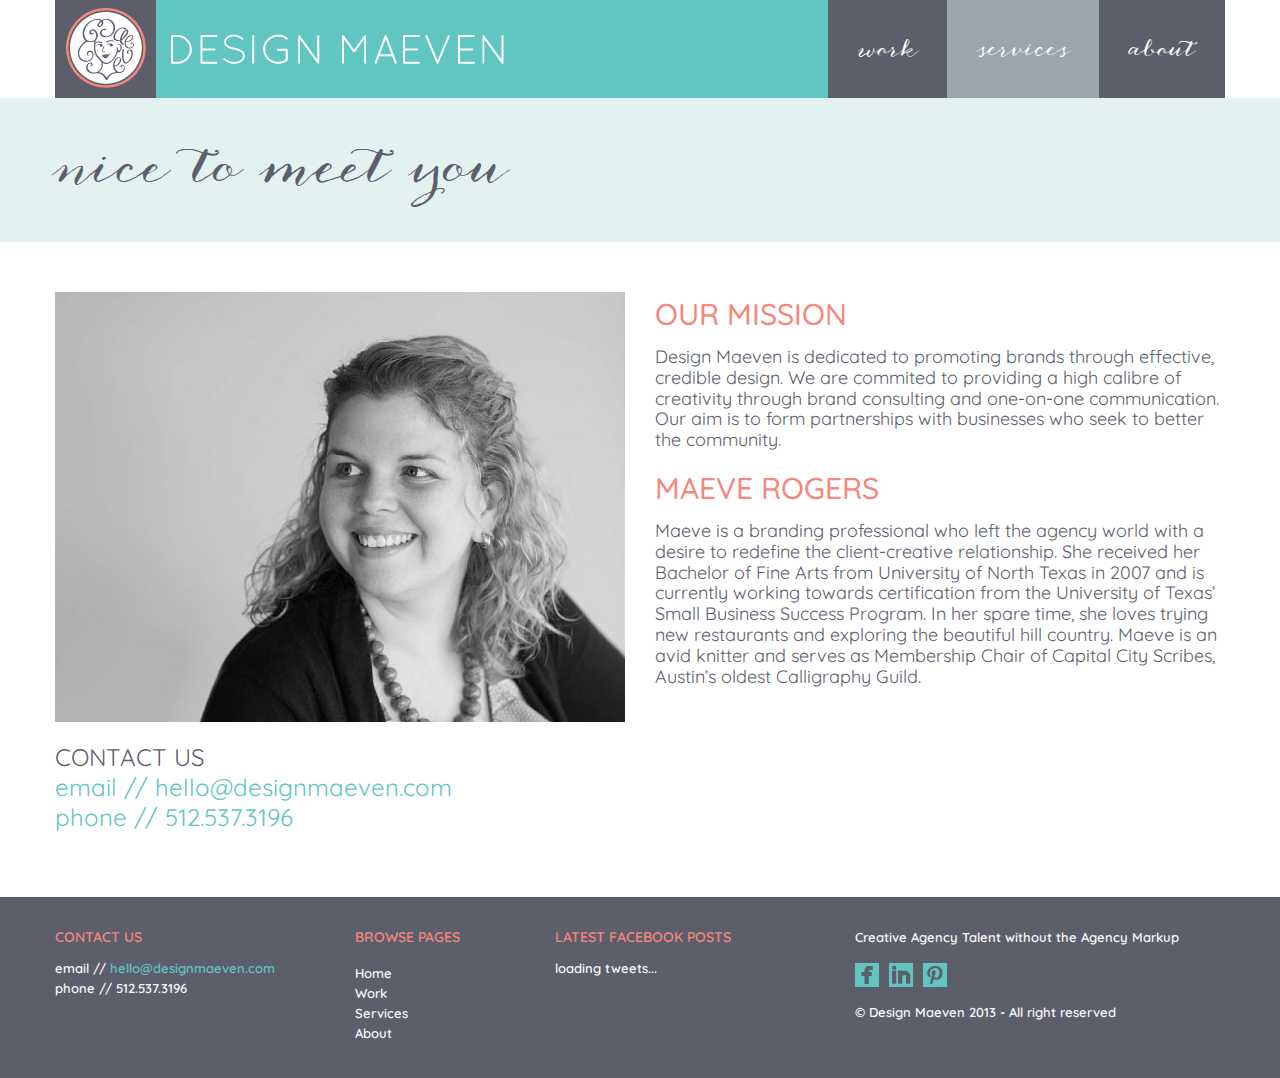
==== commit 5c3220c9: "Updated social links" ====
--- a/about.html
+++ b/about.html
@@ -209,9 +209,9 @@
 												</div> -->
 						<p>
 							<ul class="social_small">
-								<li class="facebook first"><a href="#" title="Facebook">Facebook</a></li>
-								<li class="linkedin"><a href="#" title="LinkedIn">LinkedIn</a></li>
-								<li class="pinterest"><a href="#" title="Pinterest">Pinterest</a></li>
+								<li class="facebook first"><a href="http://www.facebook.com/maeve.rogers" target="_blank" title="Facebook">Facebook</a></li>
+								<li class="linkedin"><a href="www.linkedin.com/pub/maeve-rogers/12/138/703" target="_blank" title="LinkedIn">LinkedIn</a></li>
+								<li class="pinterest"><a href="http://pinterest.com/maezieloo/" target="_blank" title="Pinterest">Pinterest</a></li>
 							</ul>
 						</p>
 						<p>
--- a/assets/css/style.css
+++ b/assets/css/style.css
@@ -8,8 +8,9 @@
 /* ====================================== */
 
 body {
-overflow-x: hidden;
-background: #FFF;
+	overflow-x: hidden;
+	background: #FFF;
+	color: #5C5E6C;
 }
 
 .row {
@@ -119,7 +120,7 @@
 }
 
 .flex-caption.primary {
-	background:#000;
+	background:#5C5E6C;
 }
 .flex-caption.success {
 	background:#7cbb00;
@@ -547,6 +548,7 @@
 }
 
 .carousel-caption {
+	height: 65px;
 	opacity:0.9;
 	background-color: #5C5E6C;
 }
@@ -630,11 +632,16 @@
 }
 
 .service-list {
+	letter-spacing: 0.1em;
 	color: #61C5C1;
 }
 
 .service-list span {
 	color: #F5877C;
+}
+
+.accordion-inner p {
+	letter-spacing: 0.1em;
 }
 
 /* About */
--- a/assets/color/success.css
+++ b/assets/color/success.css
@@ -234,7 +234,7 @@
  
 
 .error-body{
-	background:#7cbb00;
+	background:#61C5C1;
 	padding:20px;
 	text-align:center;
 }
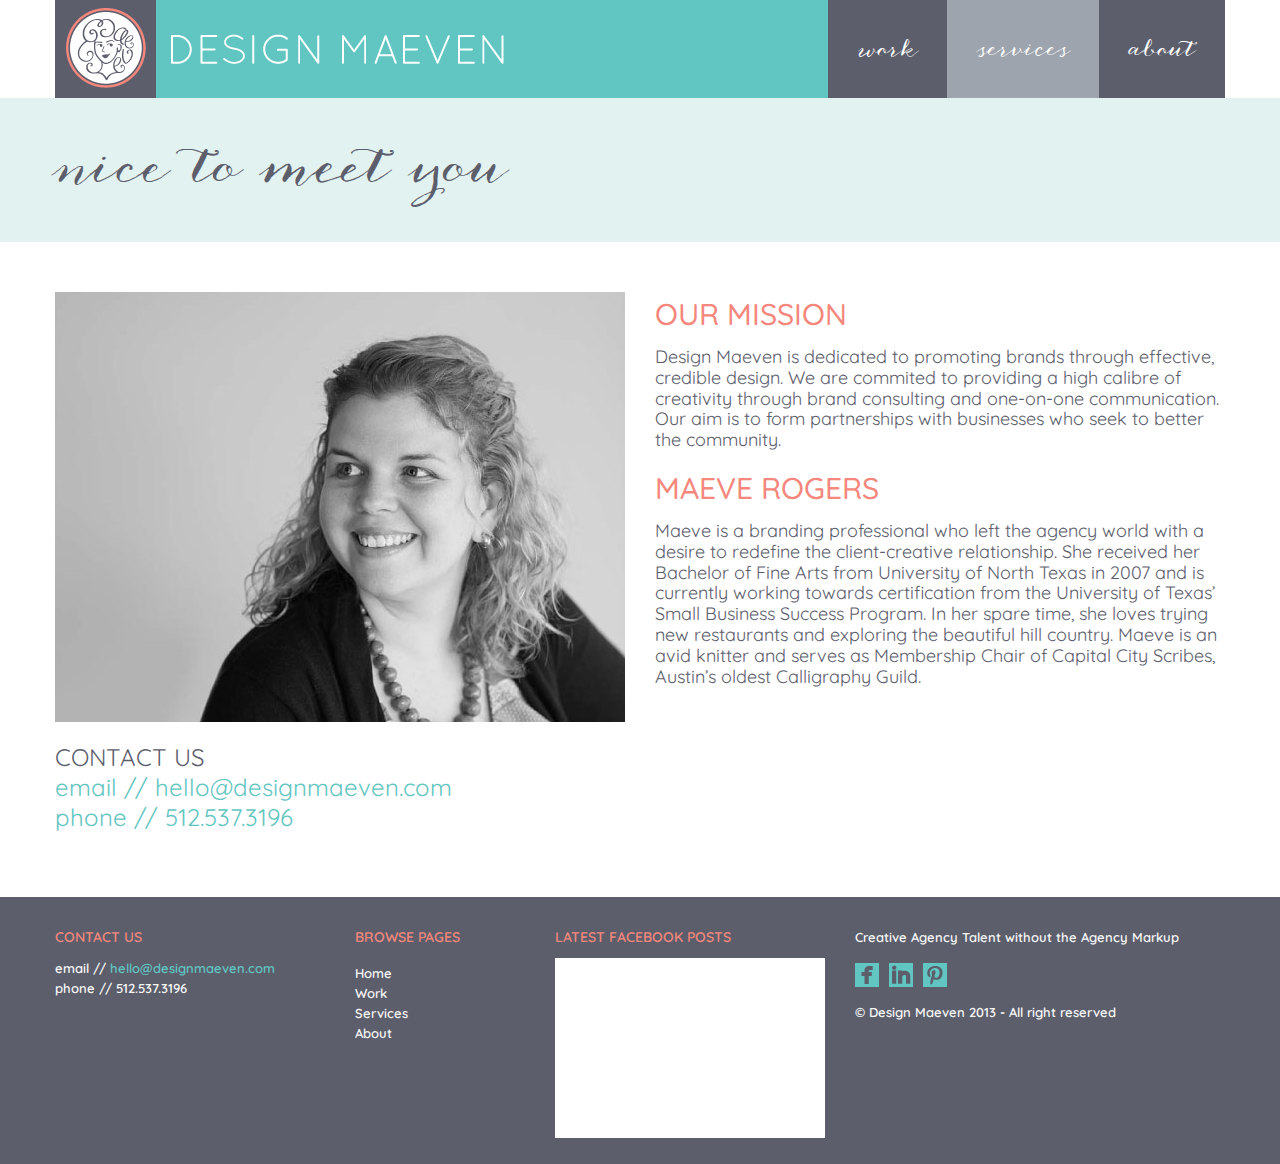
==== commit 7a0eebc3: "Updated facebook link and box" ====
--- a/about.html
+++ b/about.html
@@ -47,6 +47,15 @@
 <link rel="apple-touch-icon-precomposed" href="assets/ico/apple-touch-icon-57-precomposed.png">
 </head>
 <body>
+<div id="fb-root"></div>
+<script>(function(d, s, id) {
+  var js, fjs = d.getElementsByTagName(s)[0];
+  if (d.getElementById(id)) return;
+  js = d.createElement(s); js.id = id;
+  js.src = "//connect.facebook.net/en_US/all.js#xfbml=1";
+  fjs.parentNode.insertBefore(js, fjs);
+}(document, 'script', 'facebook-jssdk'));</script>
+
 <header>
 <!-- Navbar
 ================================================== -->
@@ -175,25 +184,7 @@
 		<div class="span3">
 			<div class="widget">
 				<h4>LATEST FACEBOOK POSTS</h4>
-				<div class="twitter">
-				</div>
-				<script type="text/javascript">
-				$(document).ready(function(){
-					//TWITTER
-					$(".twitter").tweet({
-						join_text: "auto",
-						username: "wrapbootstrap",
-						avatar_size: 20,
-						count: 2,
-						auto_join_text_default: "we said,",
-						auto_join_text_ed: "we",
-						auto_join_text_ing: "we were",
-						auto_join_text_reply: "we replied",
-						auto_join_text_url: "we were checking out",
-						loading_text: "loading tweets..."
-					});
-				});
-				</script>
+				<iframe src="http://www.facebook.com/plugins/likebox.php?href=https%3A%2F%2Fwww.facebook.com%2FDesignMaeven&amp;width=270&amp;height=180&amp;show_faces=false&amp;colorscheme=light&amp;stream=true&amp;show_border=true&amp;header=false" scrolling="no" frameborder="0" style="border:none; overflow:hidden; width:270px; height:180px;" allowTransparency="true"></iframe>
 			</div>
 		</div>
 		<div class="span4">
@@ -209,8 +200,8 @@
 												</div> -->
 						<p>
 							<ul class="social_small">
-								<li class="facebook first"><a href="http://www.facebook.com/maeve.rogers" target="_blank" title="Facebook">Facebook</a></li>
-								<li class="linkedin"><a href="www.linkedin.com/pub/maeve-rogers/12/138/703" target="_blank" title="LinkedIn">LinkedIn</a></li>
+								<li class="facebook first"><a href="https://www.facebook.com/DesignMaeven" target="_blank" title="Facebook">Facebook</a></li>
+								<li class="linkedin"><a href="http://www.linkedin.com/pub/maeve-rogers/12/138/703" target="_blank" title="LinkedIn">LinkedIn</a></li>
 								<li class="pinterest"><a href="http://pinterest.com/maezieloo/" target="_blank" title="Pinterest">Pinterest</a></li>
 							</ul>
 						</p>
--- a/assets/css/style.css
+++ b/assets/css/style.css
@@ -1598,6 +1598,10 @@
 
 footer.footer .input-append button, footer.footer .input-append input {
 	border:none;
+}
+
+footer iframe {
+	background: #fff;
 }
 
 /* misc */
